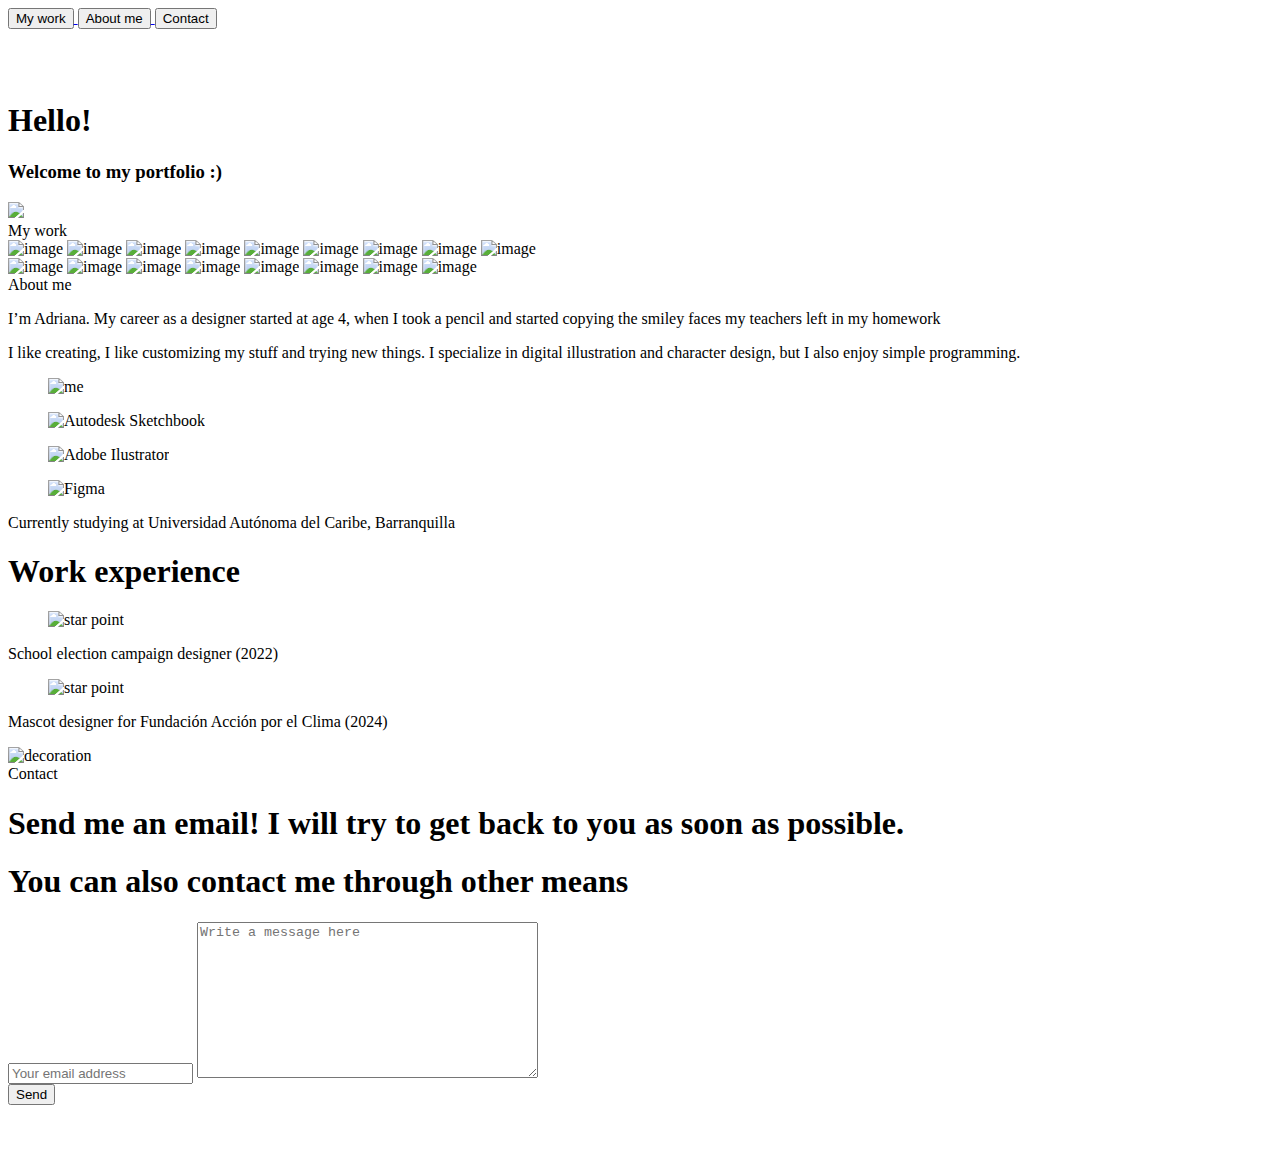
==== index.html @ ae377f13 "actualice el html" ====
<!DOCTYPE html>
<html lang="en">
<head>
    <meta charset="UTF-8">
    <meta name="viewport" content="width=device-width, initial-scale=1.0">
    <link rel="stylesheet" href="/css/style.css">
    <link rel="preconnect" href="https://fonts.googleapis.com">
    <link rel="preconnect" href="https://fonts.gstatic.com" crossorigin>
    <link href="https://fonts.googleapis.com/css2?family=Potta+One&display=swap" rel="stylesheet">
    <link rel="preconnect" href="https://fonts.googleapis.com">
    <link rel="preconnect" href="https://fonts.gstatic.com" crossorigin>
    <link href="https://fonts.googleapis.com/css2?family=Itim&display=swap" rel="stylesheet">
    <link rel="shortcut icon" href="/resources/elements/star.svg" type="image/x-icon">
    <title>Portfolio</title>
</head>
<body>
    <main class="main">

                <!-------------MENU-->
        <div class="menu">
            <div class="menu-sections">
                <a href="#mywork">
                    <button class="menu-button">My work</button>
                </a>
                <a href="#aboutme">
                    <button class="menu-button">About me</button>
                </a>
                <a href="#contact">
                    <button class="menu-button">Contact</button>
                </a>
            </div>
            <img draggable="false" class="menu-img" src="/resources/elements/menu-decor.svg" alt="" >
        </div>
        <div class="body">
            <section class="home">
                <figure class="home-top">
                    <figure class="home-header"></figure>
                    <figure class="home-decor">
                        <img src="/resources/elements/thing.svg" alt="" class="home-decor--img">
                    </figure>
                </figure>
                <div class="home-bottom">
                    <div class="home-bottom__content">
                        <h1 class="home-bottom__title">Hello!</h1>
                        <h3 class="home-bottom__text">Welcome to my portfolio :)</h3>
                    </div>
                    <div class="home-bottom__gif">
                        <img src="/resources/elements/francisca_gif.gif" class="home-gif" draggable="false">
                    </div>
                </div>
            </section>

                    <!-------------MY WORK-->
            <div class="divider" id="mywork">My work</div>
            <section class="work">
                <div class="work-side-scroller">
                    <div class="work-container">
                        <img class="work-img" src="resources/art/ru-ua-2024.png" alt="image">  
                        <img class="work-img" src="resources/art/ariadna-oc-2024.png" alt="image">  
                        <img class="work-img" src="resources/art/2021.png" alt="image">  
                        <img class="work-img" src="resources/art/carta-enfermero-2024.png" alt="image">  
                        <img class="work-img" src="resources/art/fanart1-artfight-2024.png" alt="image">
                        <img class="work-img" src="resources/art/sky-cotl-fanart-2021.png" alt="image">
                        <img class="work-img" src="resources/art/fanart3-artfight-2024.png" alt="image">
                        <img class="work-img" src="resources/art/psg-2023.png" alt="image">   
                        <img class="work-img" src="resources/art/sailorscouts-2024.png" alt="image">   
                    </div>
                    <div class="work-container">
                        <img class="work-img" src="resources/art/fop-fanart-2024.jpeg" alt="image">  
                        <img class="work-img" src="resources/art/mc-2023.png" alt="image">  
                        <img class="work-img" src="resources/art/francisca-oc-2024.png" alt="image">  
                        <img class="work-img" src="resources/art/bf-fnf-fanart-2024.png" alt="image">  
                        <img class="work-img" src="resources/art/sailormoon-2023.png" alt="image">  
                        <img class="work-img" src="resources/art/cangrejo-2024.png" alt="image">  
                        <img class="work-img" src="resources/art/oc-2023.png" alt="image">
                        <img class="work-img" src="resources/art/fanart2- artfight-2024.png" alt="image">

                    </div>
                
                </div>
            </section>

                    <!-------------ABOUT ME-->
            <div class="divider" id="aboutme">About me</div>
            <section class="meinfo">
                <div class="meinfo-top">
                    <div class="meinfo-info">
                        <div class="meinfo-info__text">
                            <p class="infotext">I’m Adriana. My career as a designer started at age 4, when I took a pencil and started copying the smiley faces my teachers left in my homework</p>
                            <p class="infotext">I like creating, I like customizing my stuff and trying new things. I specialize in digital illustration and character design, but I also enjoy simple programming.</p>
                        </div>
                    </div>
                    <div class="meinfo-picture">
                        <figure class="mephoto">
                            <img src="/resources/elements/doodle.png" height="100%" alt="me" title="Aproximation of myself" draggable="false">
                        </figure>
                    </div>
                </div>
                <div class="meinfo-bottom">
                    <div class="meinfo-softwares">
                        <figure class="software">
                            <img src="/resources/logos/sketchbook-logo.png" alt="Autodesk Sketchbook" height="100%" draggable="false">
                        </figure>
                        <figure class="software">
                            <img src="/resources/logos/ilustrator-logo.svg" alt="Adobe Ilustrator" draggable="false">
                        </figure>
                        <figure class="software">
                            <img src="/resources/logos/figma-logo.svg" alt="Figma" draggable="false">
                        </figure>
                    </div>
                    <div class="meinfo-extras">
                        <p class="meinfo-extras__currentstatus">Currently studying at Universidad Autónoma del Caribe, Barranquilla</p>
                        <h1 class="meinfo-extras__title">Work experience</h1>
                        <div class="meinfo-extras__work">
                            <div class="meinfo-extras__work--exp">
                                <figure class="star">
                                    <img src="/resources/elements/star.svg" draggable="false" alt="star point">
                                </figure>
                                <p class="exp-text">School election campaign designer (2022)</p>
                            </div>
                            <div class="meinfo-extras__work--exp">
                                <figure class="star">
                                    <img src="/resources/elements/star.svg" draggable="false" alt="star point">
                                </figure>
                                <p class="exp-text">Mascot designer for Fundación Acción por el Clima (2024)</p>
                            </div>
                        </div>
                        <img src="/resources/elements/thing.svg" alt="decoration" draggable="false" class="thing">
                    </div>
                </div>
            </section>

                    <!-------------CONTACT-->
            <div class="divider" id="contact">Contact</div>
            <section class="contact">
                <div class="contact-left">
                    <h1 class="contact-text">Send me an email! I will try to get back to you as soon as possible.</h1>
                    <h1 class="contact-text">You can also contact me through other means</h1>

                    <form action="https://formspree.io/f/xdkojrqb" method="post" class="contact-emailform">
                        <input type="email" name="email" id="email" class="contact-emailinput" placeholder="Your email address" width="100%">
                        <textarea name="message" id="message" class="contact-emailinput" placeholder="Write a message here" rows="10" cols="40"></textarea>
                        <div class="button-container">
                            <button type="submit" class="contact-emailsendbutton">Send</button>
                        </div>  
                    </form>
                </div>
                <div class="contact-right">
                    <a href="https://wa.me/573205758413">
                        <div class="contact-app">
                            <img src="/resources/apps/whatsapp.svg" alt="" class="contact-app--logo">
                        </div>
                    </a>
                    <a href="https://www.instagram.com/cherrywithastar/">
                        <div class="contact-app">
                            <img src="/resources/apps/ig.svg" alt="" class="contact-app--logo">
                        </div>
                    </a>
                    <a href="https://www.behance.net/sosadriana">
                        <div class="contact-app">
                            <img src="/resources/apps/behance.svg" alt="" class="contact-app--logo">
                        </div>
                    </a>
                </div>
            </section>
        </div>
    </main>
</body>
</html>
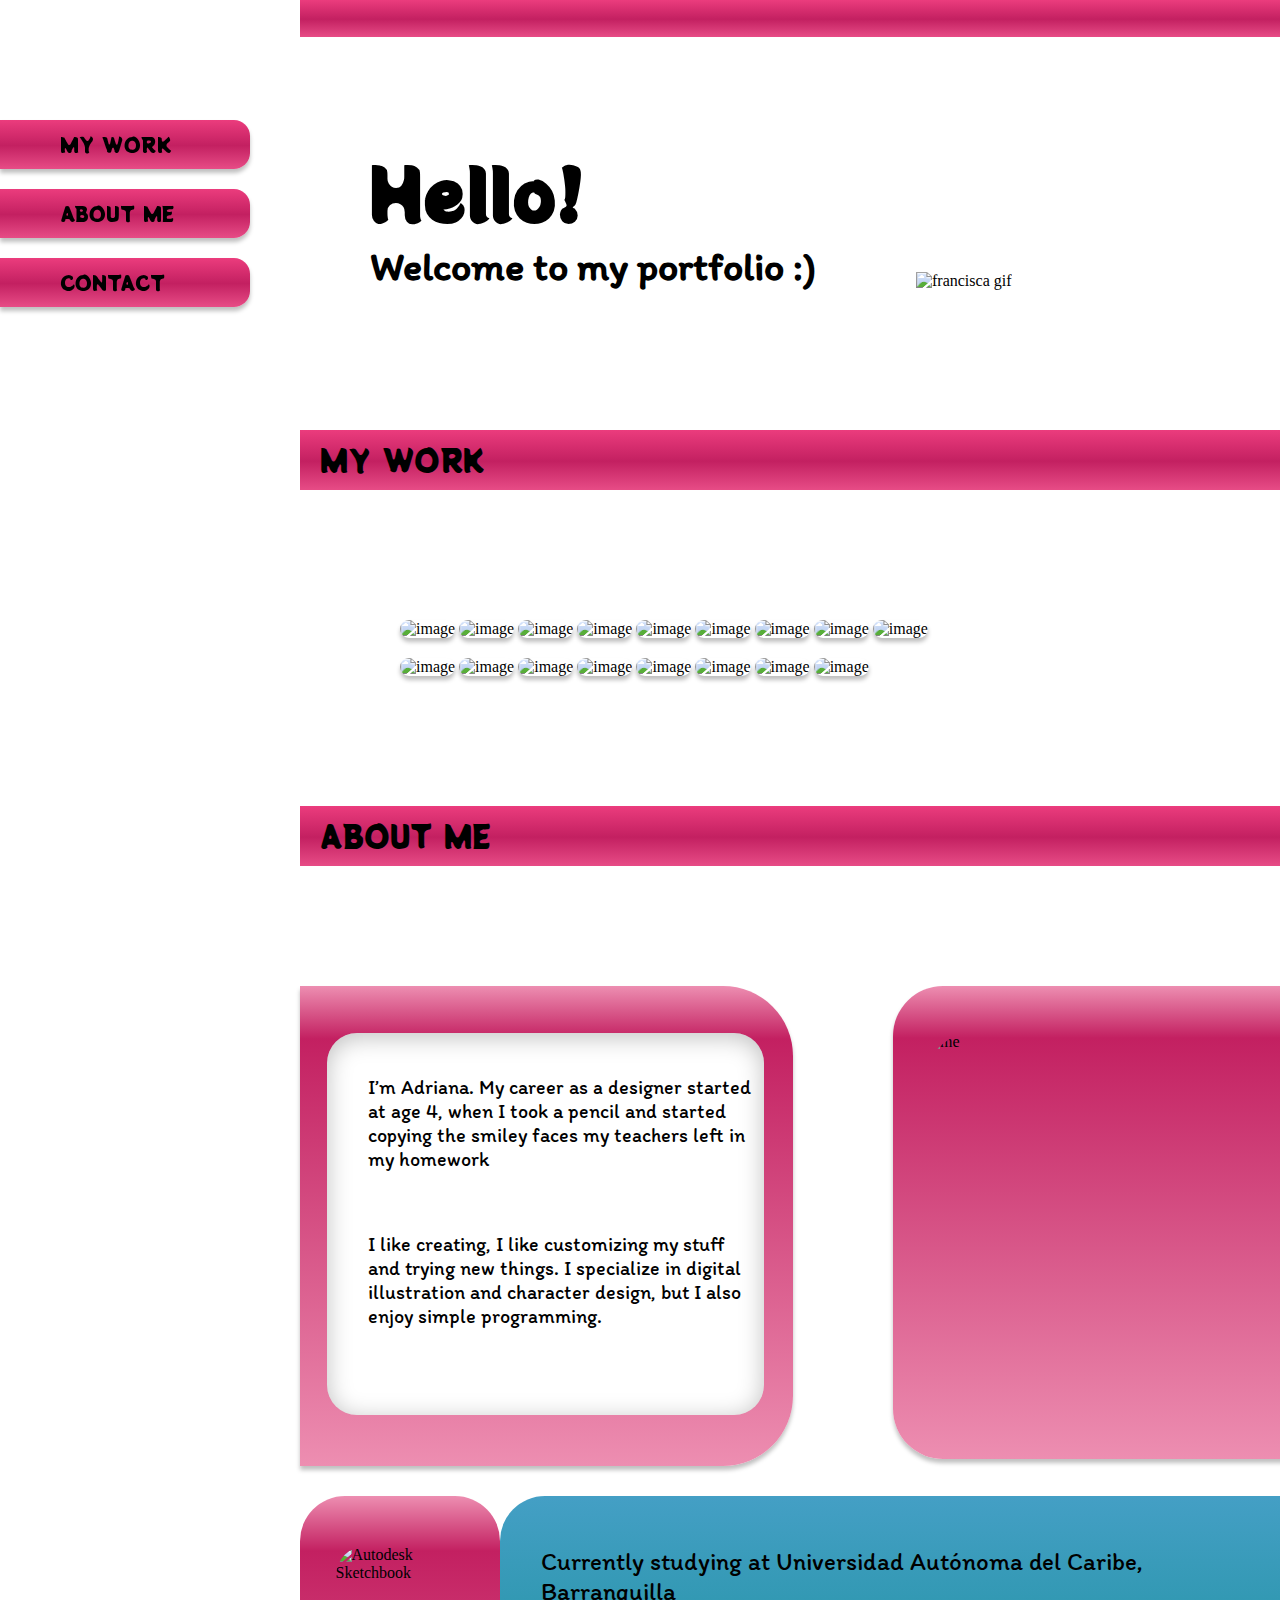
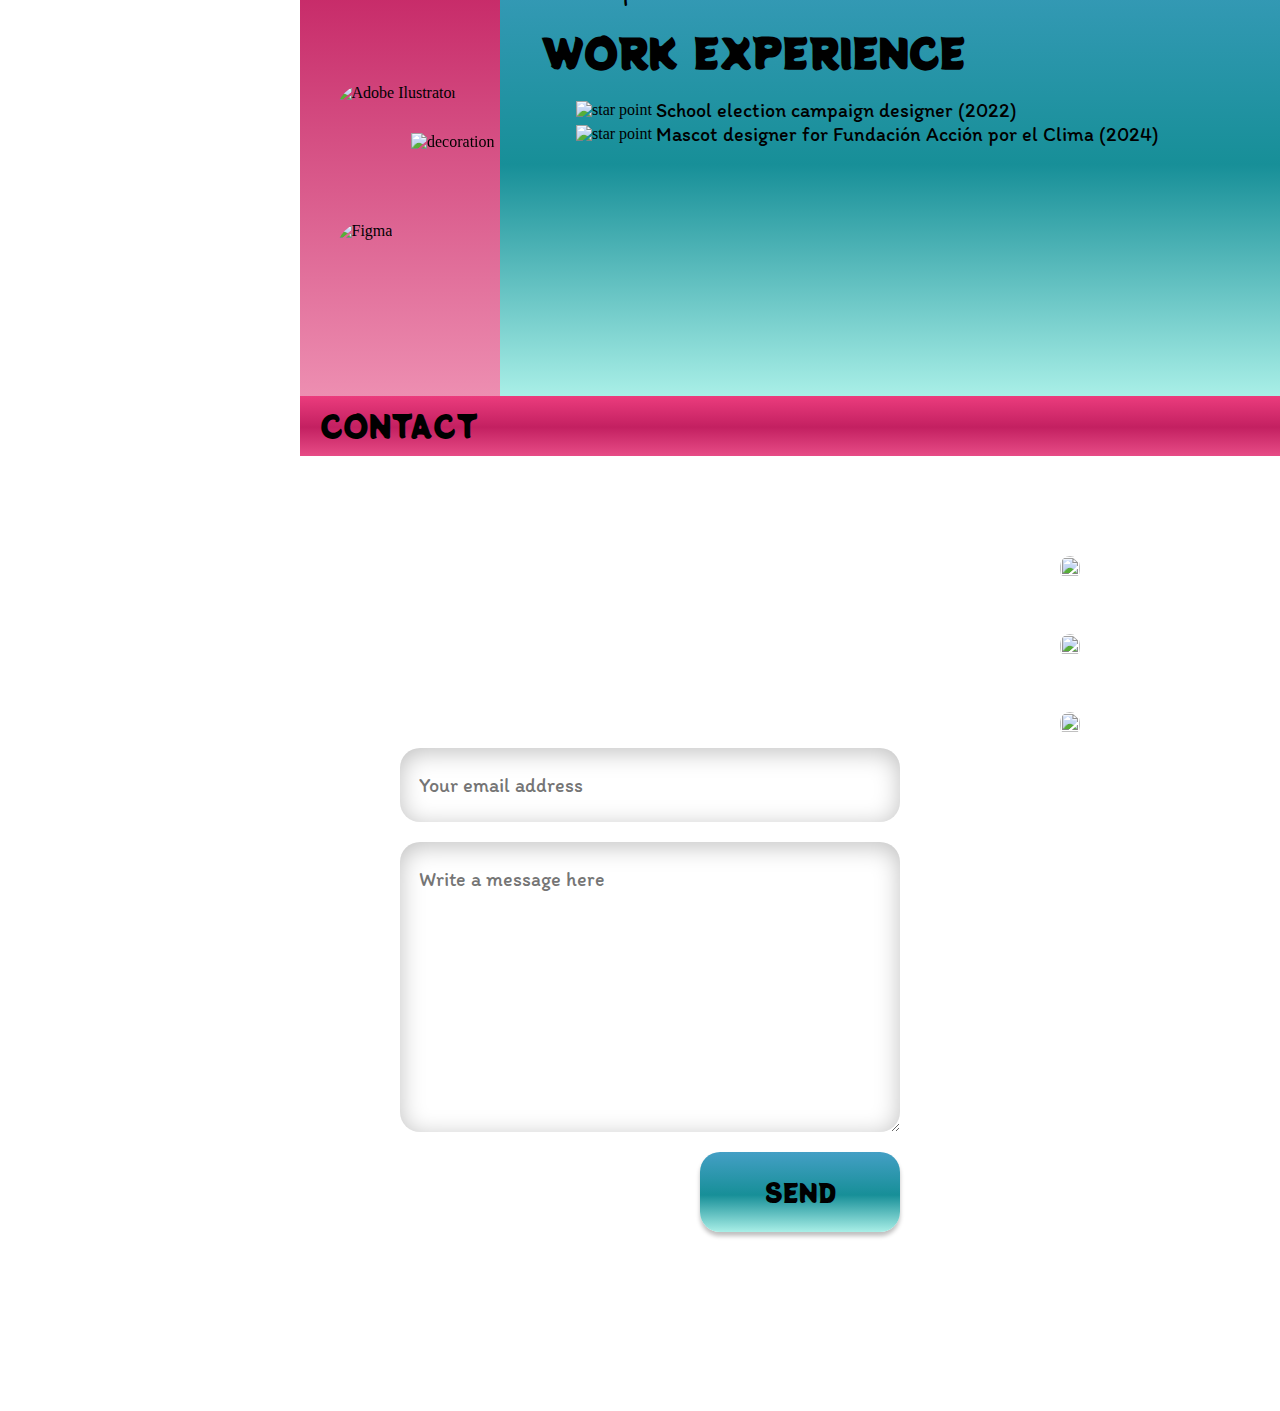
==== commit 4c93fff4: "subi COSAS" ====
--- a/index.html
+++ b/index.html
@@ -16,11 +16,11 @@
 <body>
     <main class="main">
 
-                <!-------------MENU-->
+                <!--MENU-->
         <div class="menu">
             <div class="menu-sections">
                 <a href="#mywork">
-                    <button class="menu-button">My work</button>
+                    <button class="menu-button" onclick="">My work</button>
                 </a>
                 <a href="#aboutme">
                     <button class="menu-button">About me</button>
@@ -45,12 +45,12 @@
                         <h3 class="home-bottom__text">Welcome to my portfolio :)</h3>
                     </div>
                     <div class="home-bottom__gif">
-                        <img src="/resources/elements/francisca_gif.gif" class="home-gif" draggable="false">
+                        <img src="/resources/elements/francisca_gif.gif" class="home-gif" alt="francisca gif" draggable="false">
                     </div>
                 </div>
             </section>
 
-                    <!-------------MY WORK-->
+                    <!--MY WORK-->
             <div class="divider" id="mywork">My work</div>
             <section class="work">
                 <div class="work-side-scroller">
@@ -73,14 +73,14 @@
                         <img class="work-img" src="resources/art/sailormoon-2023.png" alt="image">  
                         <img class="work-img" src="resources/art/cangrejo-2024.png" alt="image">  
                         <img class="work-img" src="resources/art/oc-2023.png" alt="image">
-                        <img class="work-img" src="resources/art/fanart2- artfight-2024.png" alt="image">
+                        <img class="work-img" src="resources/art/fanart2-artfight-2024.png" alt="image">
 
                     </div>
                 
                 </div>
             </section>
 
-                    <!-------------ABOUT ME-->
+                    <!--ABOUT ME-->
             <div class="divider" id="aboutme">About me</div>
             <section class="meinfo">
                 <div class="meinfo-top">
@@ -92,14 +92,14 @@
                     </div>
                     <div class="meinfo-picture">
                         <figure class="mephoto">
-                            <img src="/resources/elements/doodle.png" height="100%" alt="me" title="Aproximation of myself" draggable="false">
+                            <img src="/resources/elements/doodle.png" alt="me" title="Aproximation of myself" draggable="false" class="mepng">
                         </figure>
                     </div>
                 </div>
                 <div class="meinfo-bottom">
                     <div class="meinfo-softwares">
                         <figure class="software">
-                            <img src="/resources/logos/sketchbook-logo.png" alt="Autodesk Sketchbook" height="100%" draggable="false">
+                            <img src="/resources/logos/sketchbook-logo.png" alt="Autodesk Sketchbook" height="129" draggable="false">
                         </figure>
                         <figure class="software">
                             <img src="/resources/logos/ilustrator-logo.svg" alt="Adobe Ilustrator" draggable="false">
@@ -130,7 +130,7 @@
                 </div>
             </section>
 
-                    <!-------------CONTACT-->
+                    <!--CONTACT-->
             <div class="divider" id="contact">Contact</div>
             <section class="contact">
                 <div class="contact-left">
@@ -138,7 +138,7 @@
                     <h1 class="contact-text">You can also contact me through other means</h1>
 
                     <form action="https://formspree.io/f/xdkojrqb" method="post" class="contact-emailform">
-                        <input type="email" name="email" id="email" class="contact-emailinput" placeholder="Your email address" width="100%">
+                        <input type="email" name="email" id="email" class="contact-emailinput" placeholder="Your email address" >
                         <textarea name="message" id="message" class="contact-emailinput" placeholder="Write a message here" rows="10" cols="40"></textarea>
                         <div class="button-container">
                             <button type="submit" class="contact-emailsendbutton">Send</button>
--- a/css/style.css
+++ b/css/style.css
@@ -0,0 +1,688 @@
+*{
+    box-sizing: border-box;
+    margin: 0px;
+}
+
+a{
+    text-decoration: none;
+}
+
+audio{
+    display: none;
+}
+
+button{
+    border: none;
+}
+
+:root{
+
+    /*FONT STYLES*/
+    --mainfont: "Itim";
+    --titlefont:"Potta One";
+
+    /*COLORS*/
+    --pink: #EB3C7D;
+    --blue: #2294A4;
+
+    /*GRADIENTS*/
+
+    --pink-button: linear-gradient(180deg, #EB3C7D 0%, #C32061 52%, #E74C86 100%);
+    --pink-gradient: linear-gradient(180deg, #ED8EB1 0%, #C32061 11%, #ED8EB1 100%);
+    --blue-gradient: linear-gradient(180deg, #449FC5 0%, #178F98 53.67%, #A9EFE7 100%);
+    --white-gradient: linear-gradient(179deg, #FAF4F4 1.11%, #D8C7C7 44.07%, #E3DCDC 98.89%);
+
+
+    /*SHADING*/
+    --widgetshadow: 0px 4px 4px 0px #00000040;
+    --innershadow: 0px 4px 24.8px 0px #00000040 inset;
+
+}
+
+html{
+    scroll-behavior: smooth;
+}
+
+.main{
+    display: flex;
+    flex-direction: row;
+}
+
+        /*-------------------MENU-------------------*/
+
+.menu{
+    display: flex;
+    position: fixed;
+    width: 300px;
+    height: 1020px;
+    padding-top: 120px;
+    background-image: url(/resources/backgrounds/menu-bg.svg) ;
+    background-repeat: no-repeat;
+    background-size: cover;
+    flex-direction: column;
+    align-items: flex-start;
+    overflow: hidden;
+    gap: 82px;
+}
+
+.menu-sections{
+    display: flex;
+    width: 349px;
+    flex-direction: column;
+    align-items: flex-start;
+    gap: 20px;
+}
+
+.menu-button{
+    display: flex;
+    padding: 10px 60px;
+    width: 250px;
+    align-items: center;
+    font-family: var(--titlefont);
+    text-transform: uppercase; 
+    font-size: 20px;
+    border-radius: 0px 16px 16px 0px;
+    background: var(--pink-button);
+    box-shadow: var(--widgetshadow);
+    transition: 0.3s;
+}
+
+.menu-button:hover{
+    cursor: pointer;
+    width: 270px;
+    transition: 0.3s;
+    background: var(--white-gradient);
+    color: var(--pink);
+}
+
+.menu-img{
+    position: relative;
+    width: 400px;
+    left: -30px;
+    bottom: 40px;
+} 
+
+        /*-------------------HOME-------------------*/
+
+.home-header{
+    display: inline-flex;
+    width: 1024px;
+    padding: 37px 0px 0px 51px;
+    align-items: center;
+    border-radius: 0px 0px 53px 0px;
+    background: var(--pink-button);
+    font-family: var(--mainfont);
+
+}
+
+.home-decor{
+    position: absolute;
+    transform: rotateX(180deg);
+    height: fit-content;
+    top: 32px;
+}
+
+.body{
+    margin-left: 300px;
+}
+
+.home{
+    width: 100%;
+    padding-bottom: 140px;
+}
+
+.home-main{
+    display: flex;
+    justify-content: center;
+}
+
+
+.home-bottom{
+    display: inline-flex;
+    align-items: flex-end;
+    gap: 100px;
+    padding-left: 70px;
+    padding-top: 100px;
+}
+
+.home-bottom__title{
+    font-family: var(--titlefont);
+    font-size: 70px;
+}
+
+.home-bottom__text{
+    font-family: var(--mainfont);
+    font-size: 40px;
+}
+
+.home-gif{
+    width: 80%;
+}
+
+.divider{
+    display: flex;
+    width: 100%;
+    height: 60px;
+    align-items: center;
+    flex-shrink: 0;
+    font-family: var(--titlefont);
+    font-size: 30px;
+    text-transform: uppercase; 
+    background: var(--pink-button);
+    padding-left: 20px;
+    position: sticky;
+    top: 0;
+    user-select: none;
+}
+
+        /*-------------------WORK-------------------*/
+
+.work{
+    display: flex;
+    padding: 100px 70px;
+    background-image: url(/resources/backgrounds/work-bg.svg);
+    background-repeat: no-repeat;
+    background-size: cover;
+}
+
+.work-side-scroller{
+    display: inline-flex;
+    flex-direction: column;
+    width: 900px;
+    gap: 20px;
+    padding: 30px;
+    border-radius: 20px;
+    overflow: auto;
+    white-space: nowrap;
+
+}
+
+::-webkit-scrollbar {
+    width: 20px;
+    padding: 10px;
+    background: white;
+    border-radius: 10px;
+    box-shadow: var(--innershadow);
+}
+
+::-webkit-scrollbar-track {
+    box-shadow: inset 0 0 5px grey; 
+    border-radius: 10px;
+}
+
+::-webkit-scrollbar-thumb {
+    background: var(--pink-button); 
+    border-radius: 10px;
+}
+
+::-webkit-scrollbar-thumb:hover {
+    cursor: pointer;
+}
+
+.work-frame{
+    width:fit-content;
+    height: fit-content;
+    border-radius: 10px;
+    overflow: hidden;
+    box-shadow: var(--widgetshadow);
+}
+
+
+.work-img{
+    height: 300px;
+    border-radius: 10px;
+    box-shadow: var(--widgetshadow);
+}
+
+
+        /*-------------------ABOUT ME-------------------*/
+
+.meinfo{
+    display: flex;
+    flex-direction: column;
+    padding-top: 120px;
+    gap: 30px;
+    background-image: url(/resources/backgrounds/aboutme-bg.svg);
+    background-repeat: no-repeat;
+    background-size: cover;
+}
+
+.meinfo-top{
+    display: flex;
+    gap: 100px;
+
+}
+
+.meinfo-info{
+    display: flex;
+    width: 493px;
+    padding: 47px 37px 51px 34px;
+    border-radius: 0px 70px 70px 0px;
+    flex-direction: column;
+    align-items: center;
+    background: var(--pink-gradient);
+    box-shadow: var(--widgetshadow);
+}
+
+.meinfo-info__text{
+    display: flex;
+    width: 437px;
+    padding: 42px 12.5px 87px 41px;
+    border-radius: 30px;
+    flex-direction: column;
+    align-items: flex-start;
+    gap: 61px;
+    background-color: white;
+    box-shadow: var(--innershadow);
+}
+
+.infotext{
+    font-family: var(--mainfont);
+    font-size: 20px;
+}
+
+.meinfo-picture{
+    display: flex;
+    width: 445px;
+    height: 473px;
+    padding: 47px 31px 48px 31px;
+    border-radius: 50px;
+    flex-direction: column;
+    justify-content: center;
+    align-items: center;
+    background: var(--pink-gradient);
+    box-shadow: var(--widgetshadow);
+}
+
+.mephoto{
+    width: 383px;
+    height: 378px;
+    border-radius: 50px;
+    overflow: hidden;
+}
+
+.mepng{
+    height: 100%;
+}
+
+.meinfo-bottom{
+    display: flex;
+    flex-wrap: wrap;
+}
+
+.meinfo-softwares{
+    display: flex;
+    width: 200px;
+    height: 500px;
+    padding: 50px 27px;
+    align-items: center;
+    gap: 14px;
+    background: var(--pink-gradient);
+    border-radius: 45px 45px 0px 0px;
+    flex-direction: column;
+}
+
+
+.software{
+    width: 129px;
+    height: 129px;
+    border-radius: 30px;
+    overflow: hidden;
+}
+
+.meinfo-extras{
+    display: flex;
+    width: 840px;
+    height: 500px;
+    padding: 50px 83.791px 195.84px 41px;
+    flex-direction: column;
+    align-items: flex-start;
+    gap: 17px;
+    background: var(--blue-gradient);
+    border-radius: 45px 45px 0px 0px;
+}
+
+.meinfo-extras__currentstatus{
+    font-family: var(--mainfont);
+    font-size: 25px;
+}
+
+.meinfo-extras__title{
+    font-family: var(--titlefont);
+    font-size: 40px;
+    text-transform: uppercase;
+}
+
+.meinfo-extras__work{
+    display: flex;
+    padding-left: 35px;
+    flex-direction: column;
+    align-items: flex-start;
+    align-self: stretch;
+}
+
+.meinfo-extras__work--exp{
+    display: flex;
+    align-items: center;
+    gap: 4px;
+}
+
+.exp-text{
+    font-family: var(--mainfont);
+    font-size: 20px;
+}
+
+.thing{
+    position: relative;
+    bottom: 30px;
+    right: 130px;
+}
+
+
+        /*-------------------CONTACT------------------*/
+
+.contact{
+    display: flex;
+    height: 955px;
+    padding: 100px 100px;
+    gap: 50px;
+    background: url(/resources/backgrounds/contact-bg.svg);
+    background-size: cover;
+}
+
+.contact-left{
+    width: 500px;
+}
+
+.contact-text{
+    font-family: var(--mainfont);
+    color: white;
+}
+
+.contact-emailinput{
+    display: flex;
+    padding: 25px 19px;
+    align-items: center;
+    gap: 10px;
+    border-radius: 20px;
+    box-shadow: var(--innershadow);
+    font-family: var(--mainfont);
+    font-size: 20px;
+    border: none;
+}
+
+.contact-emailform{
+    display: flex;
+    flex-direction: column;
+    padding-top: 40px;
+    gap: 20px;
+}
+
+.button-container{
+    display: flex;
+    width: 500px;
+    justify-content: flex-end;
+}
+
+.contact-emailsendbutton{
+    display: flex;
+    width: 200px;
+    height: 50px;
+    padding: 40px 74px;
+    justify-content: center;
+    align-items: center;
+    gap: 10px;
+    flex-shrink: 0;
+    background: var(--blue-gradient);
+    box-shadow: var(--widgetshadow);
+    font-family: var(--titlefont);
+    text-transform: uppercase;
+    border-radius: 20px;
+    font-size: 25px;
+    transition: 0.3s;
+}
+
+.contact-emailsendbutton:hover{
+    cursor: pointer;
+    background: var(--white-gradient);
+    color:var(--blue);
+    transition: 0.3s;
+}
+
+.contact-right{
+    display: flex;
+    width: 240px;
+    height: 640px;
+    padding: 0px 39px;
+    flex-direction: column;
+    align-items: center;
+    gap: 54px;
+    flex-shrink: 0;
+}
+
+.contact-app{
+    width: fit-content;
+    border-radius: 30px;
+    overflow: hidden;
+    transition:0.3s
+}
+
+.contact-app--logo{
+    width: 100%;
+    height: 100%;
+    box-shadow: var(--widgetshadow);
+}
+
+.contact-app:hover{
+    width:176px;
+    transition:0.3s
+}
+
+@media screen and (max-width: 500px) {
+    
+    .body{
+        margin-left: 0px;
+    }
+
+    .main{
+        display: flex;
+        flex-direction: column;
+    }
+    .home{
+        display: flex;
+        width: 432px;
+        padding-bottom: 300px;
+        flex-direction: column;
+        justify-content: center;
+        align-items: flex-start;
+        gap: 71px;
+    }
+
+    .home-header{
+        display: inline-flex;
+        width: 400px;
+        padding-top: 55px;
+        justify-content: flex-end;
+        align-items: center;
+    }
+
+    .home-decor{
+        display: flex;
+        top:55px;
+        left: -40px;
+    }
+
+    .home-decor--img{
+        width: 322px;
+        height: 104px;
+
+    }
+
+    .menu{
+        position: absolute;
+        top: 450px;
+        padding-top: 41px;
+        width: 431px;
+        height: 288px;
+        flex-shrink: 0;
+    }
+
+    .menu-img{
+        width: 256px;
+        height: 255px;
+        transform: rotate(-31.814deg);
+        bottom: 230px;
+        left: 230px;
+    }
+
+    .home-bottom{
+        width: 430px;
+        height: 294px;
+        padding-left: 20px;
+        gap: 0px;
+
+    }
+
+
+    .home-bottom__title{
+        font-size: 50px;
+    }
+
+    .home-bottom__text{
+        font-size: 24px;
+        width: max-content
+    }
+
+    .home-gif{
+        position: relative;
+        right: 140px;
+        bottom: 120px;
+        width: 180%;
+    }
+
+    .divider{
+        display: flex;
+        width: 430px;
+        height: 98px;
+        padding: 0px 30px;
+        align-items: flex-end;
+        gap: 10px;
+        flex-shrink: 0;
+        position: sticky;
+    }
+
+    .work{
+        padding: 100px 30px;
+    }
+
+    .work-img{
+        height: 250px;
+    }
+
+    .meinfo{
+        width: 430px;
+        padding-top: 70px;
+        background: url(/resources/backgrounds/aboutme-bg.svg);
+        background-repeat: no-repeat;
+    }
+
+    .meinfo-info{
+        width: 430px;
+    }
+
+    .meinfo-info__text{
+        width: 380px
+    }
+
+    .meinfo-top{
+        display: flex;
+        width: 420px;
+        flex-direction: column-reverse;
+        justify-content: center;
+        align-items: center;
+        gap: 56px;
+    }
+
+    .meinfo-picture{
+        display: flex;
+        width: 235px;
+        height: 250px;
+        padding: 23px 16px 23px 18px;
+    }
+
+    .mephoto{
+        width: 204px;
+        height: 201px;
+    }
+
+    .meinfo-softwares{
+        display: flex;
+        height: 174px;
+        width: 430px;
+        flex-direction: row;
+        gap: 14px;
+        border-radius: 0px 45px 45px 0px;;
+    }
+
+    .meinfo-bottom{
+        width: 431px;
+        height: 676px;
+        flex-direction: column;
+    }
+
+    .meinfo-extras{
+        width: 432px;
+    }
+
+    .thing{
+        bottom:120px;
+        right:270px;
+    }
+
+    .contact{
+        display: flex;
+        flex-direction: column-reverse;
+        height: 100%;
+        width: 430px;
+        padding: 99px 1px 224px 0px;
+        gap: 24px;
+    }
+
+    .contact-right{
+        display: flex;
+        width: 300px;
+        height: 100px;
+        flex-direction: row;
+        align-items: flex-start;
+        gap: 24px;
+    }
+
+    .contact-app{
+        width: 100px;
+        height: 100px;
+    }
+
+    .contact-left{
+        display: flex;
+        width: 432px;
+        padding: 11px 33px 19px 32px;
+        flex-direction: column;
+        align-items: flex-start;
+    }
+
+    .contact-emailform{
+        display: flex;
+        width: 367px;
+        flex-direction: column;
+        align-items: center;
+        gap: 27px;
+    }
+
+    .button-container{
+        justify-content: center;
+    }
+
+    .contact-emailinput{
+        width: 350px;
+    }
+}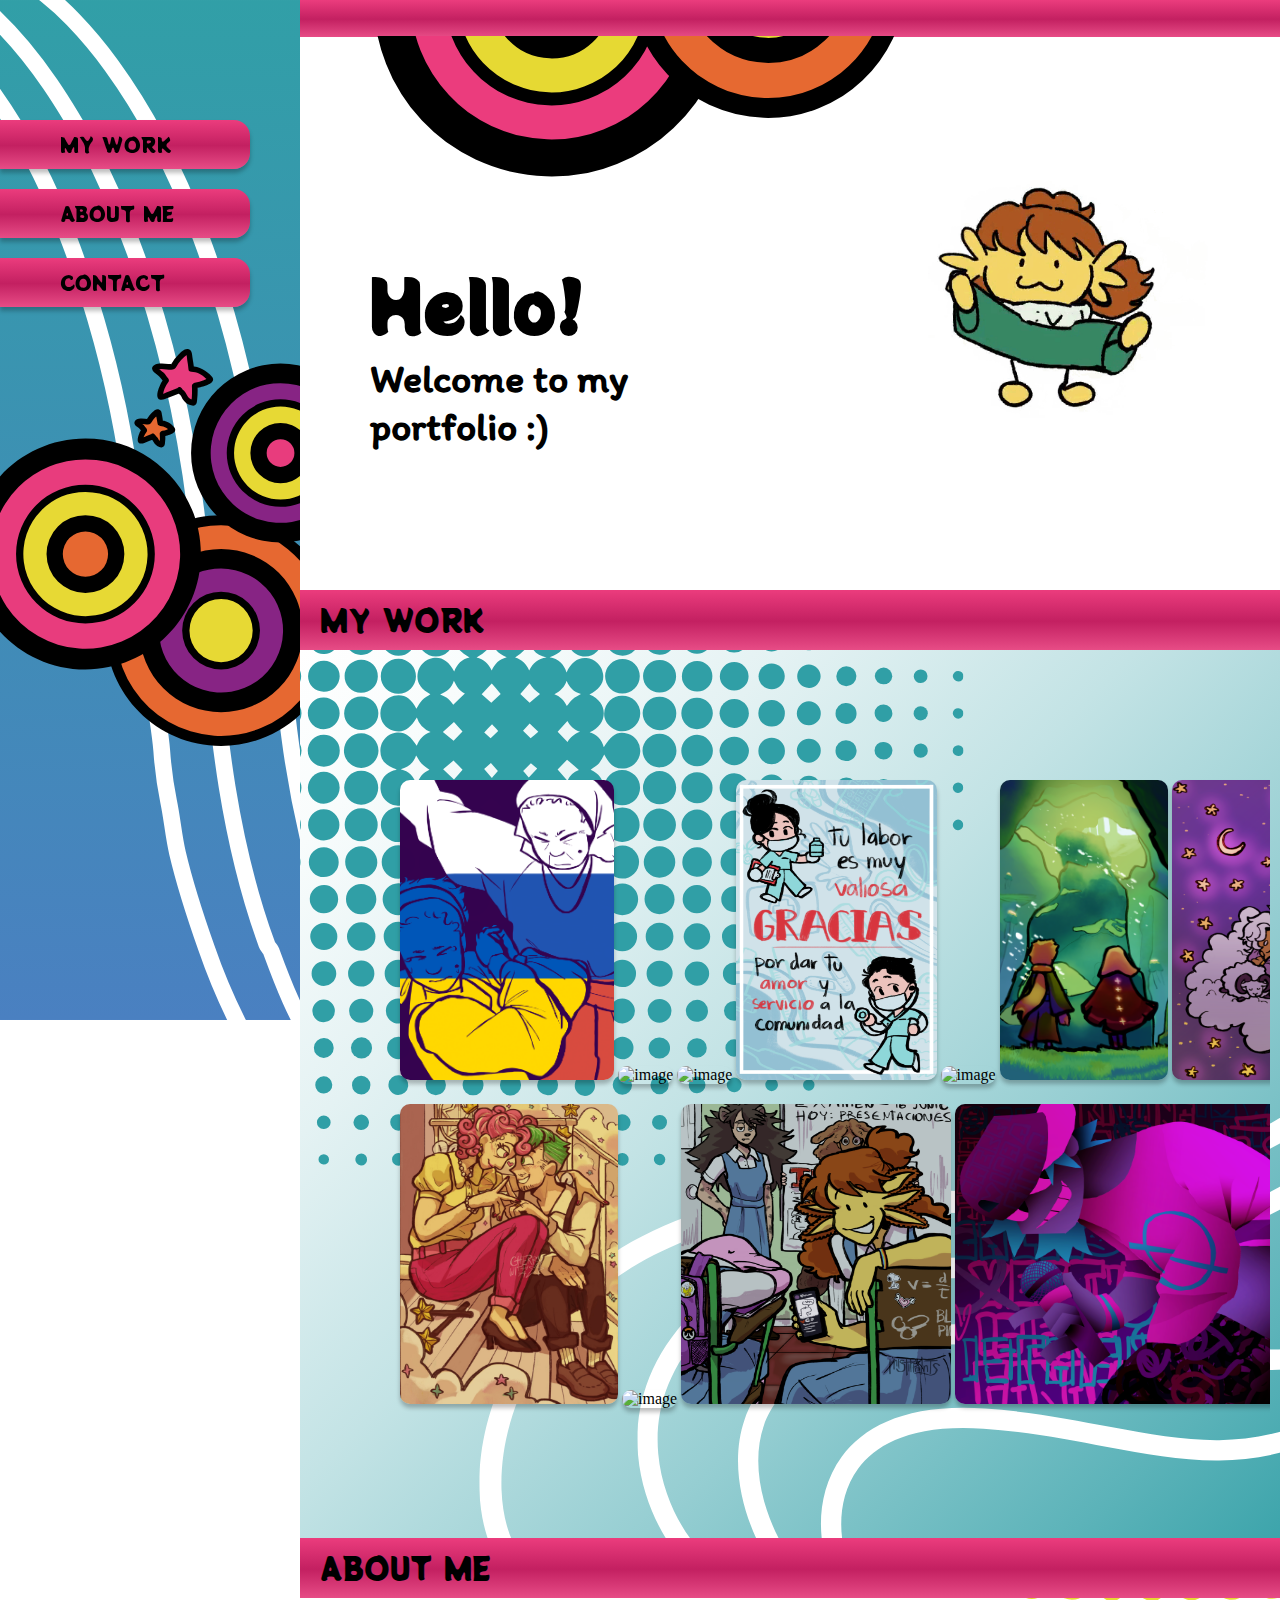
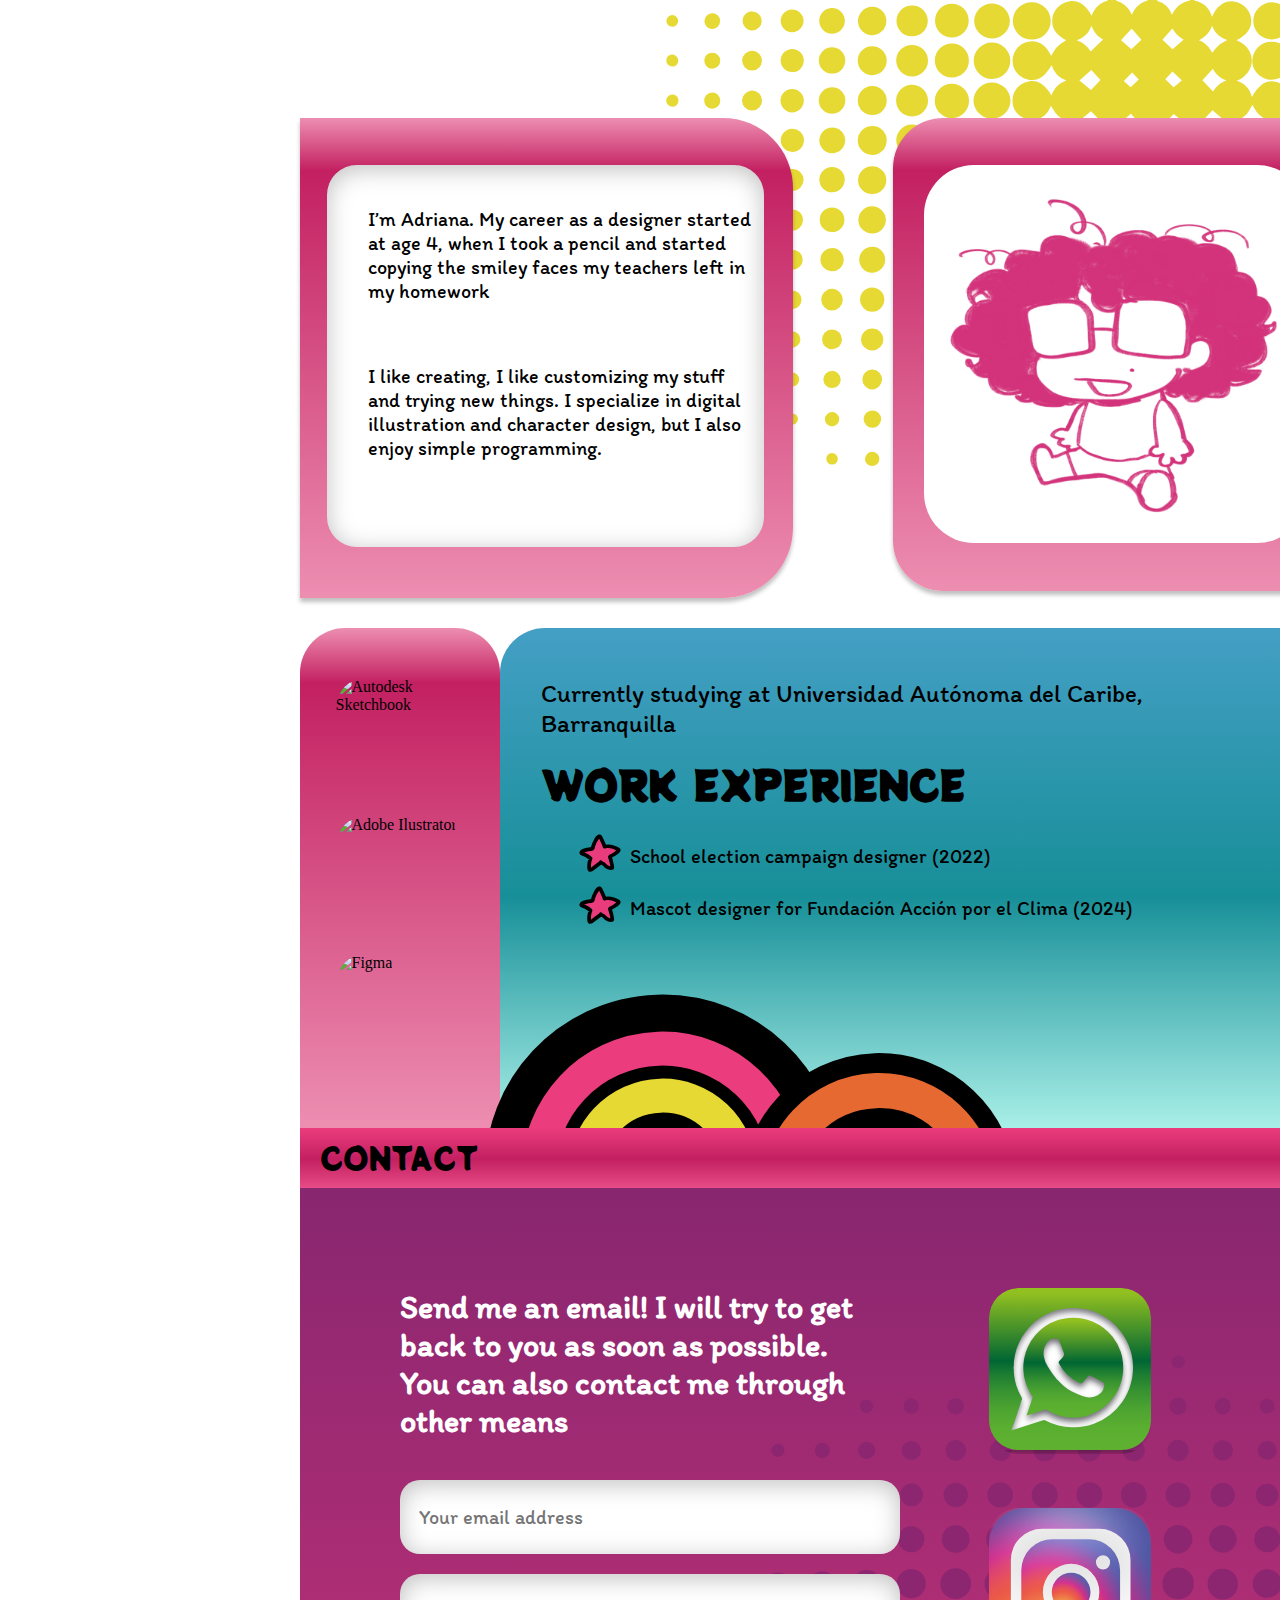
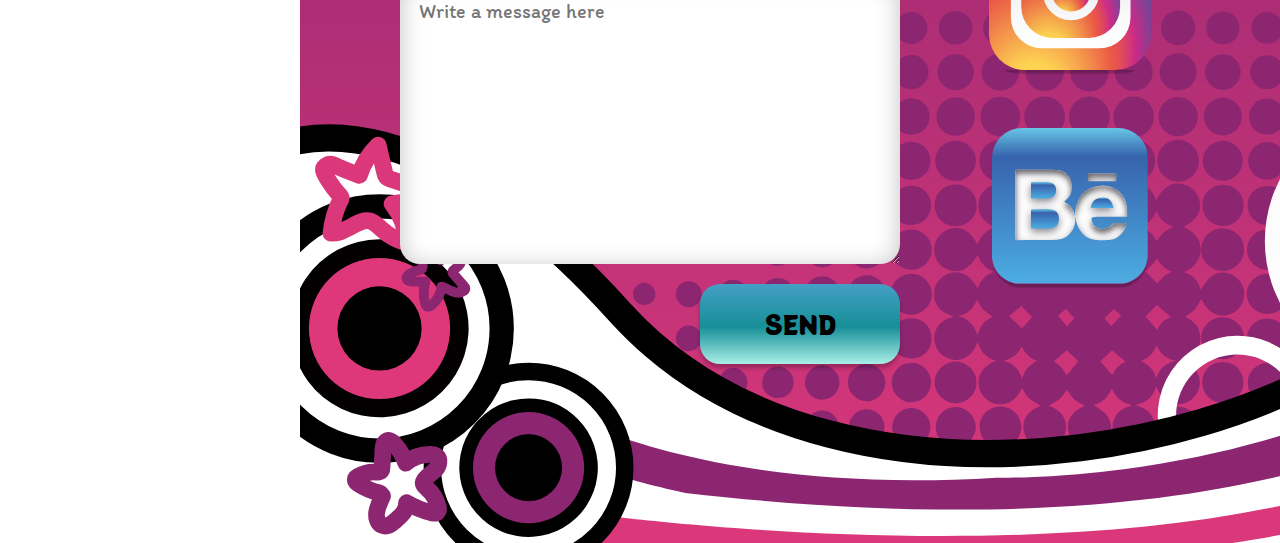
==== commit 27116469: "QUITE UN SIMBOLO DEL COGIO" ====
--- a/index.html
+++ b/index.html
@@ -10,7 +10,7 @@
     <link rel="preconnect" href="https://fonts.googleapis.com">
     <link rel="preconnect" href="https://fonts.gstatic.com" crossorigin>
     <link href="https://fonts.googleapis.com/css2?family=Itim&display=swap" rel="stylesheet">
-    <link rel="shortcut icon" href="/resources/elements/star.svg" type="image/x-icon">
+    <link rel="shortcut icon" href="resources/elements/star.svg" type="image/x-icon">
     <title>Portfolio</title>
 </head>
 <body>
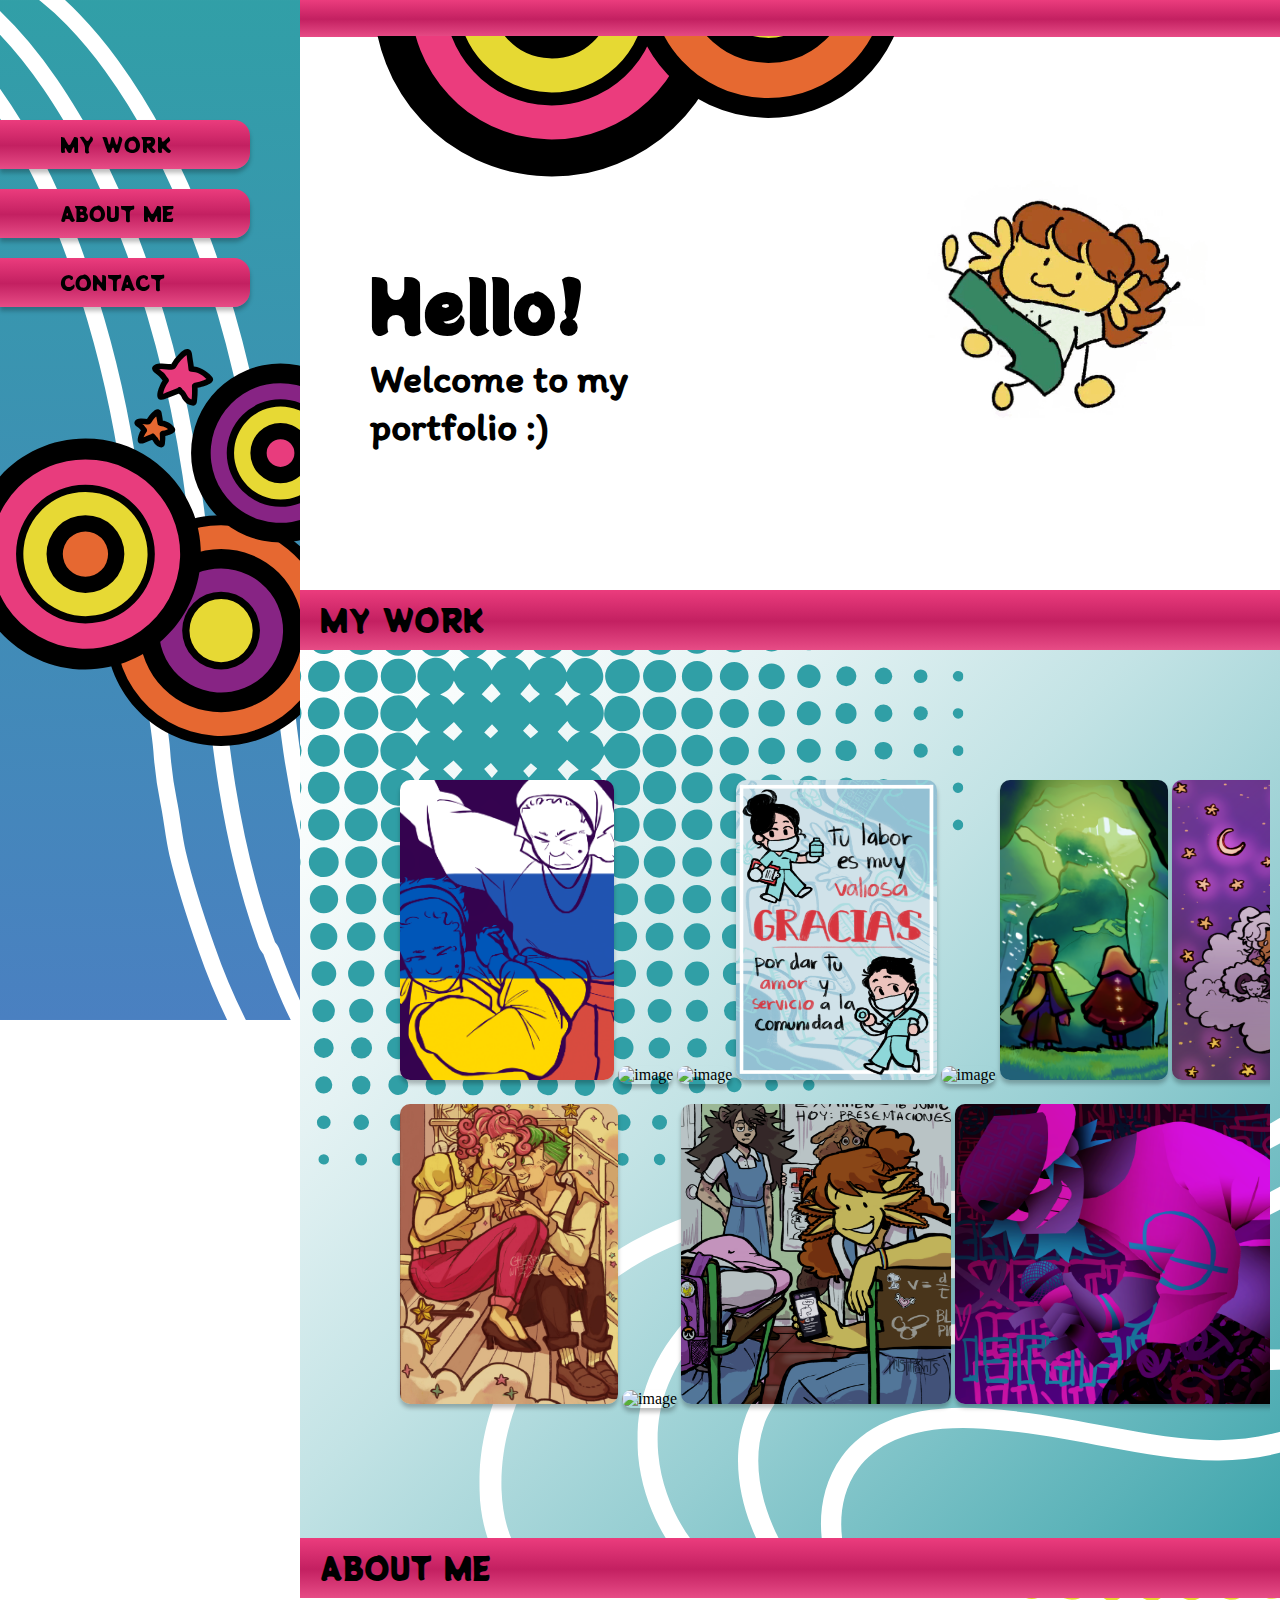
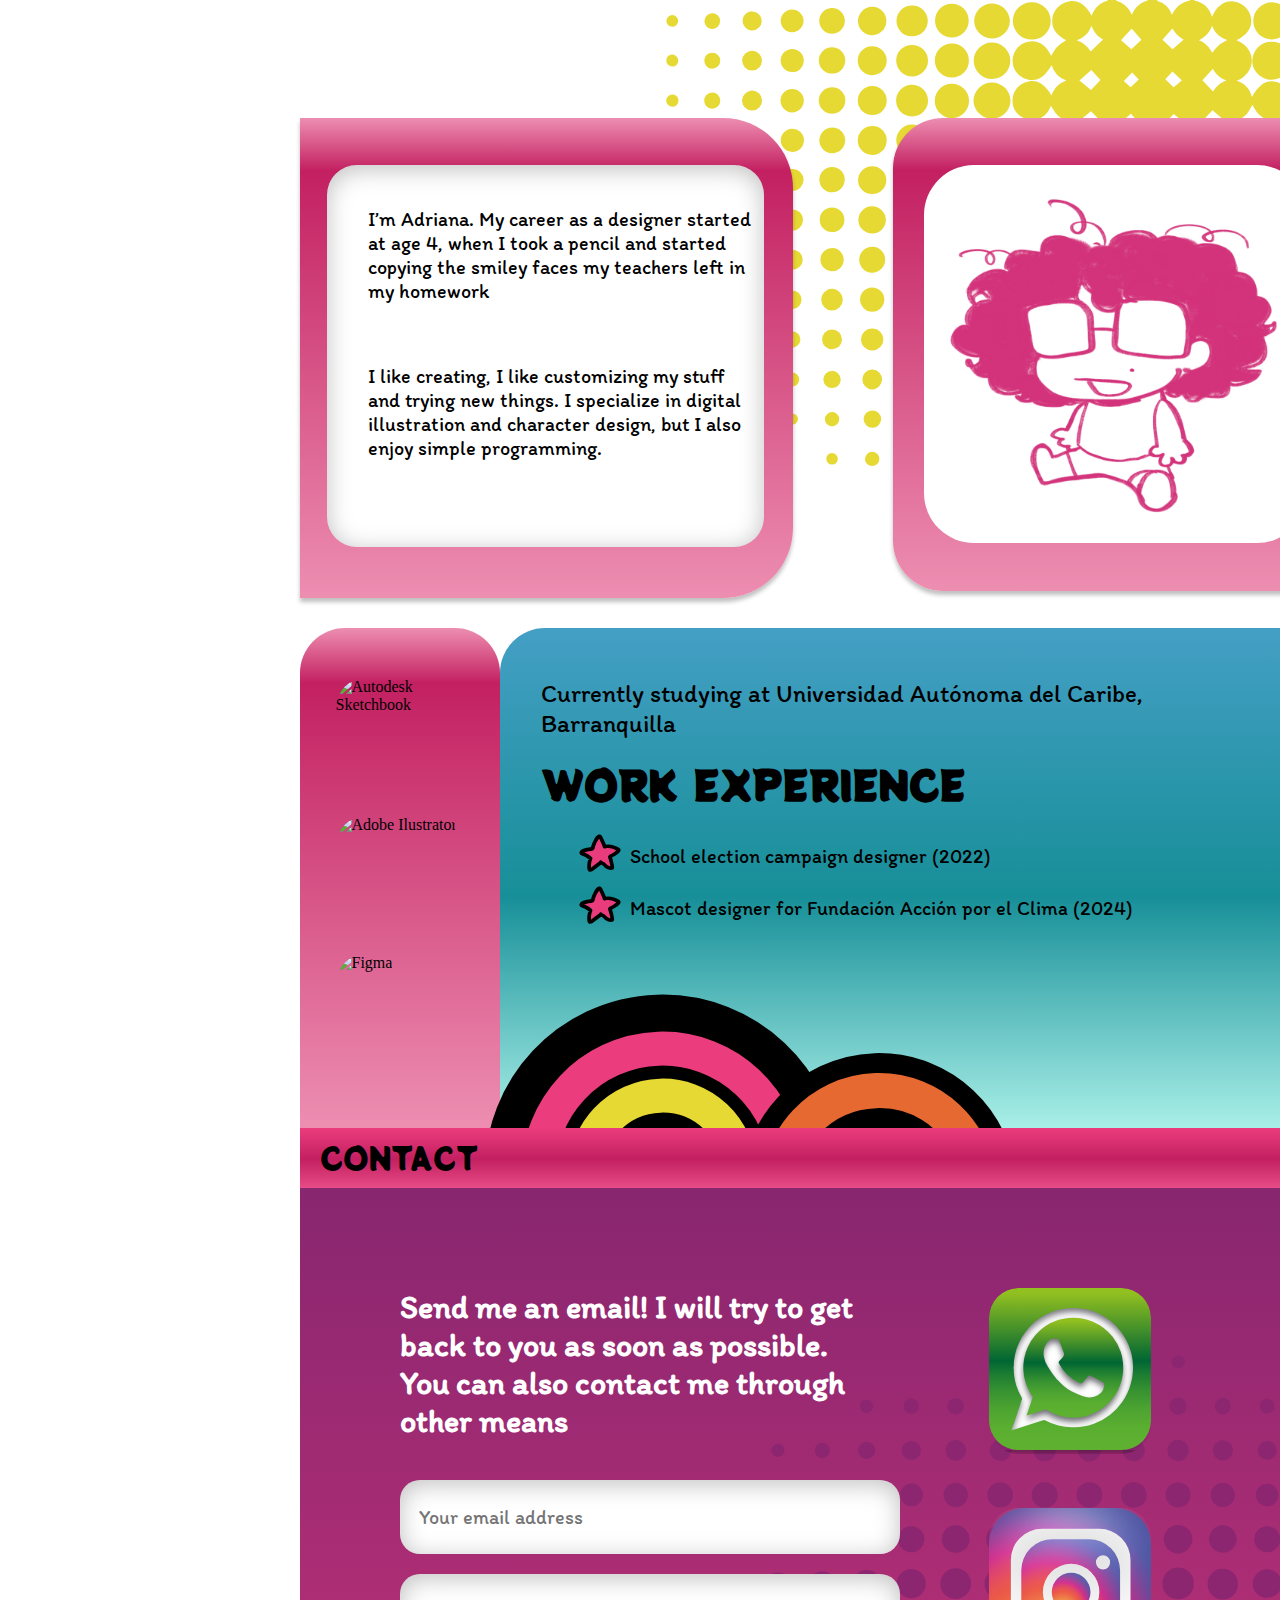
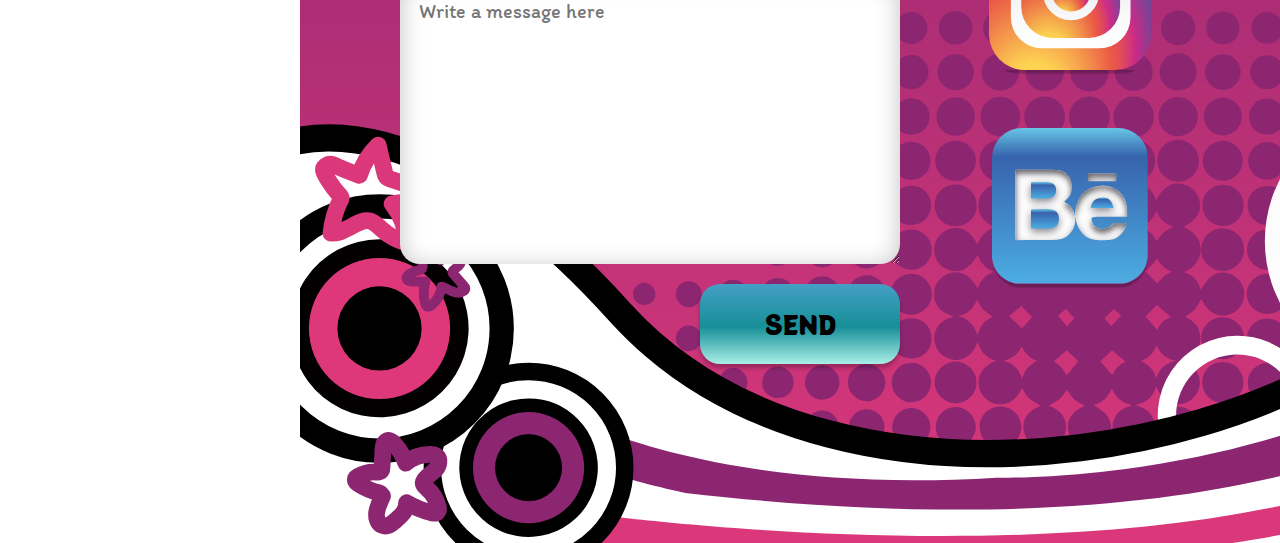
==== commit 5b14b5c2: "QUE" ====
--- a/index.html
+++ b/index.html
@@ -3,7 +3,7 @@
 <head>
     <meta charset="UTF-8">
     <meta name="viewport" content="width=device-width, initial-scale=1.0">
-    <link rel="stylesheet" href="/css/style.css">
+    <link rel="stylesheet" href="css/style.css">
     <link rel="preconnect" href="https://fonts.googleapis.com">
     <link rel="preconnect" href="https://fonts.gstatic.com" crossorigin>
     <link href="https://fonts.googleapis.com/css2?family=Potta+One&display=swap" rel="stylesheet">
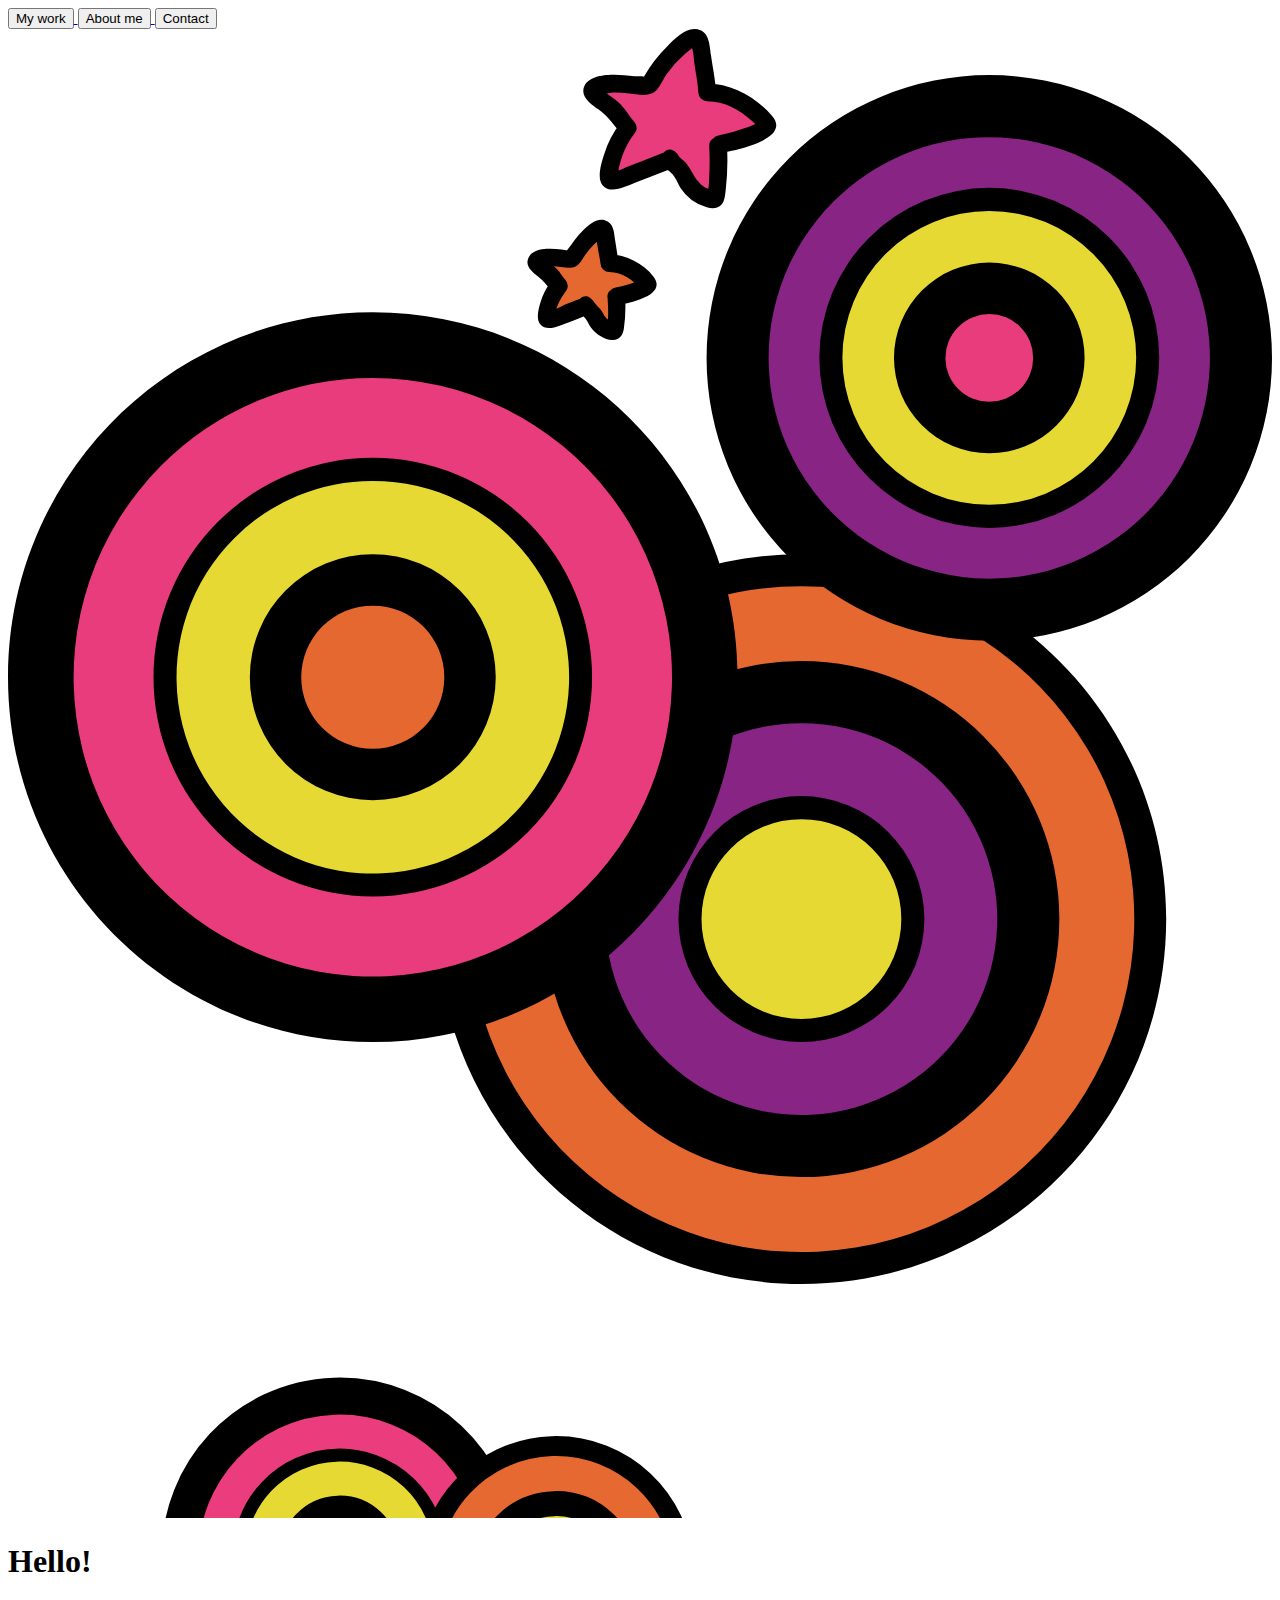
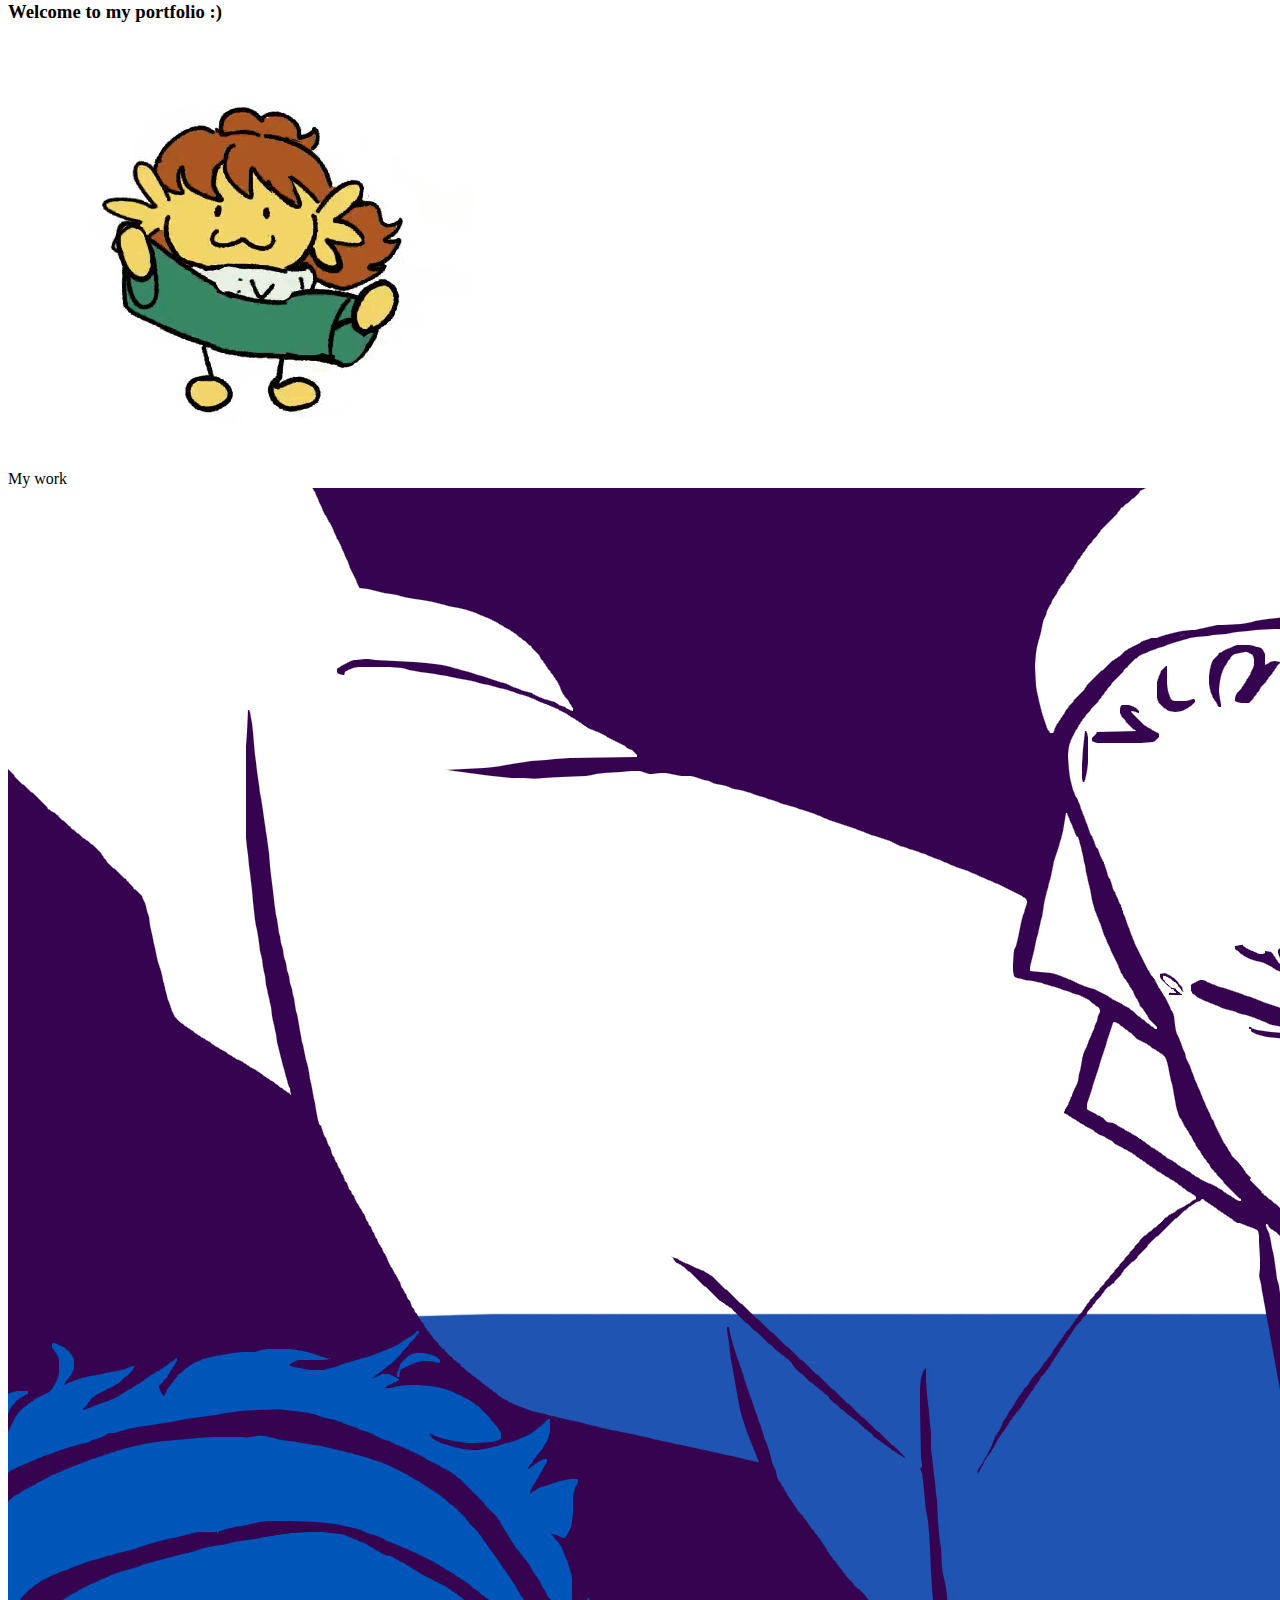
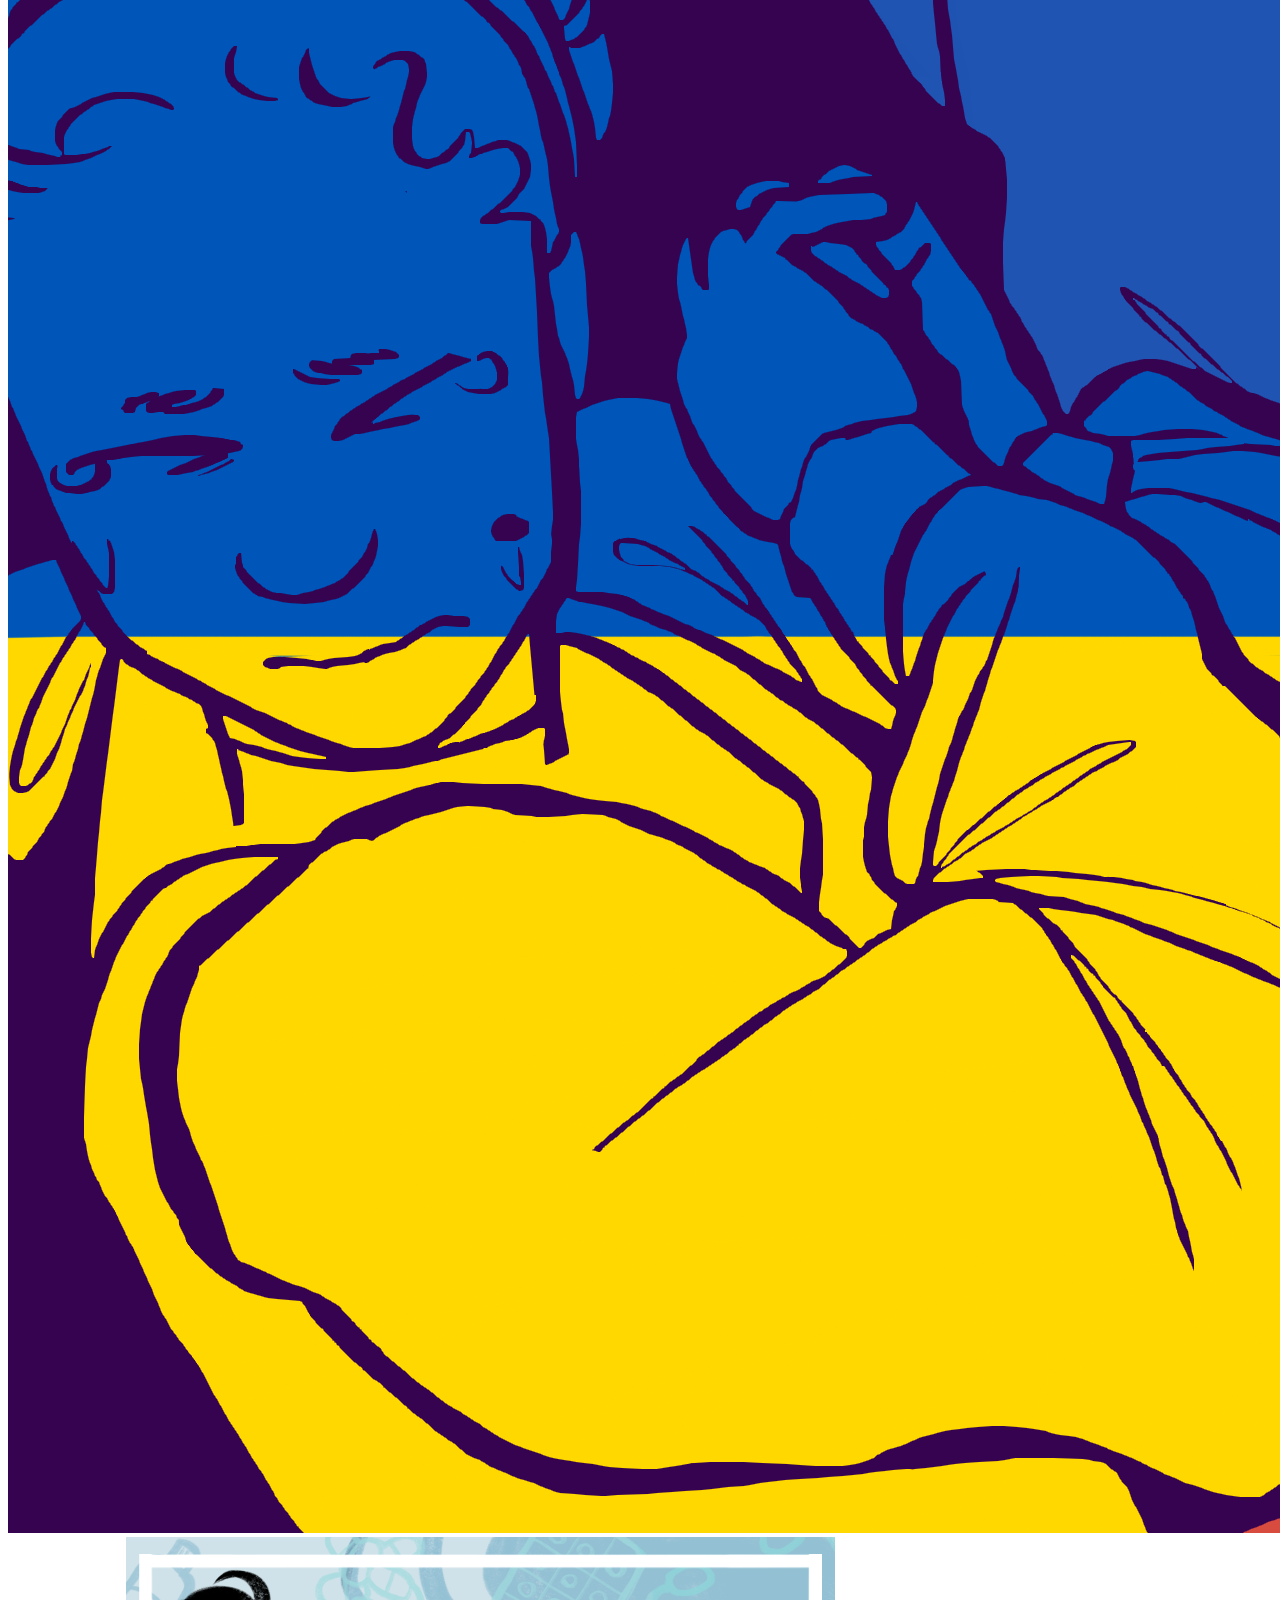
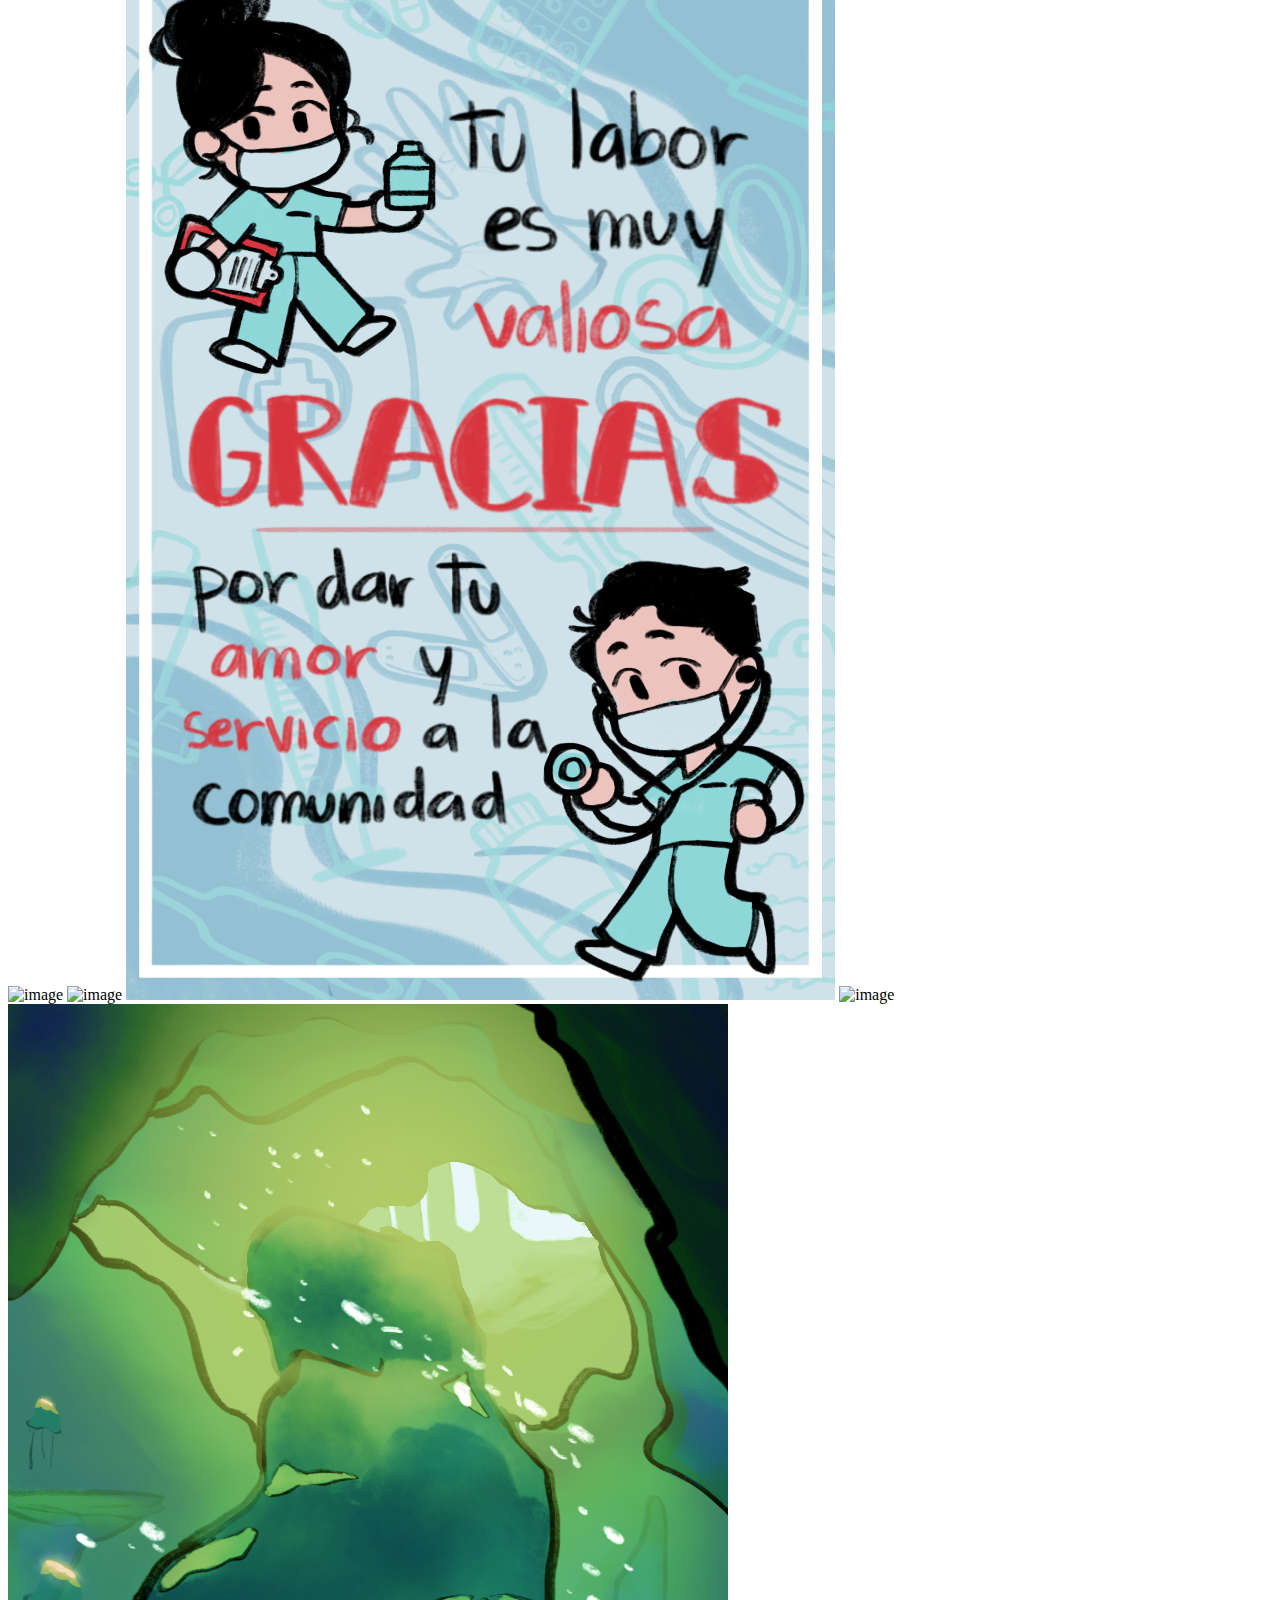
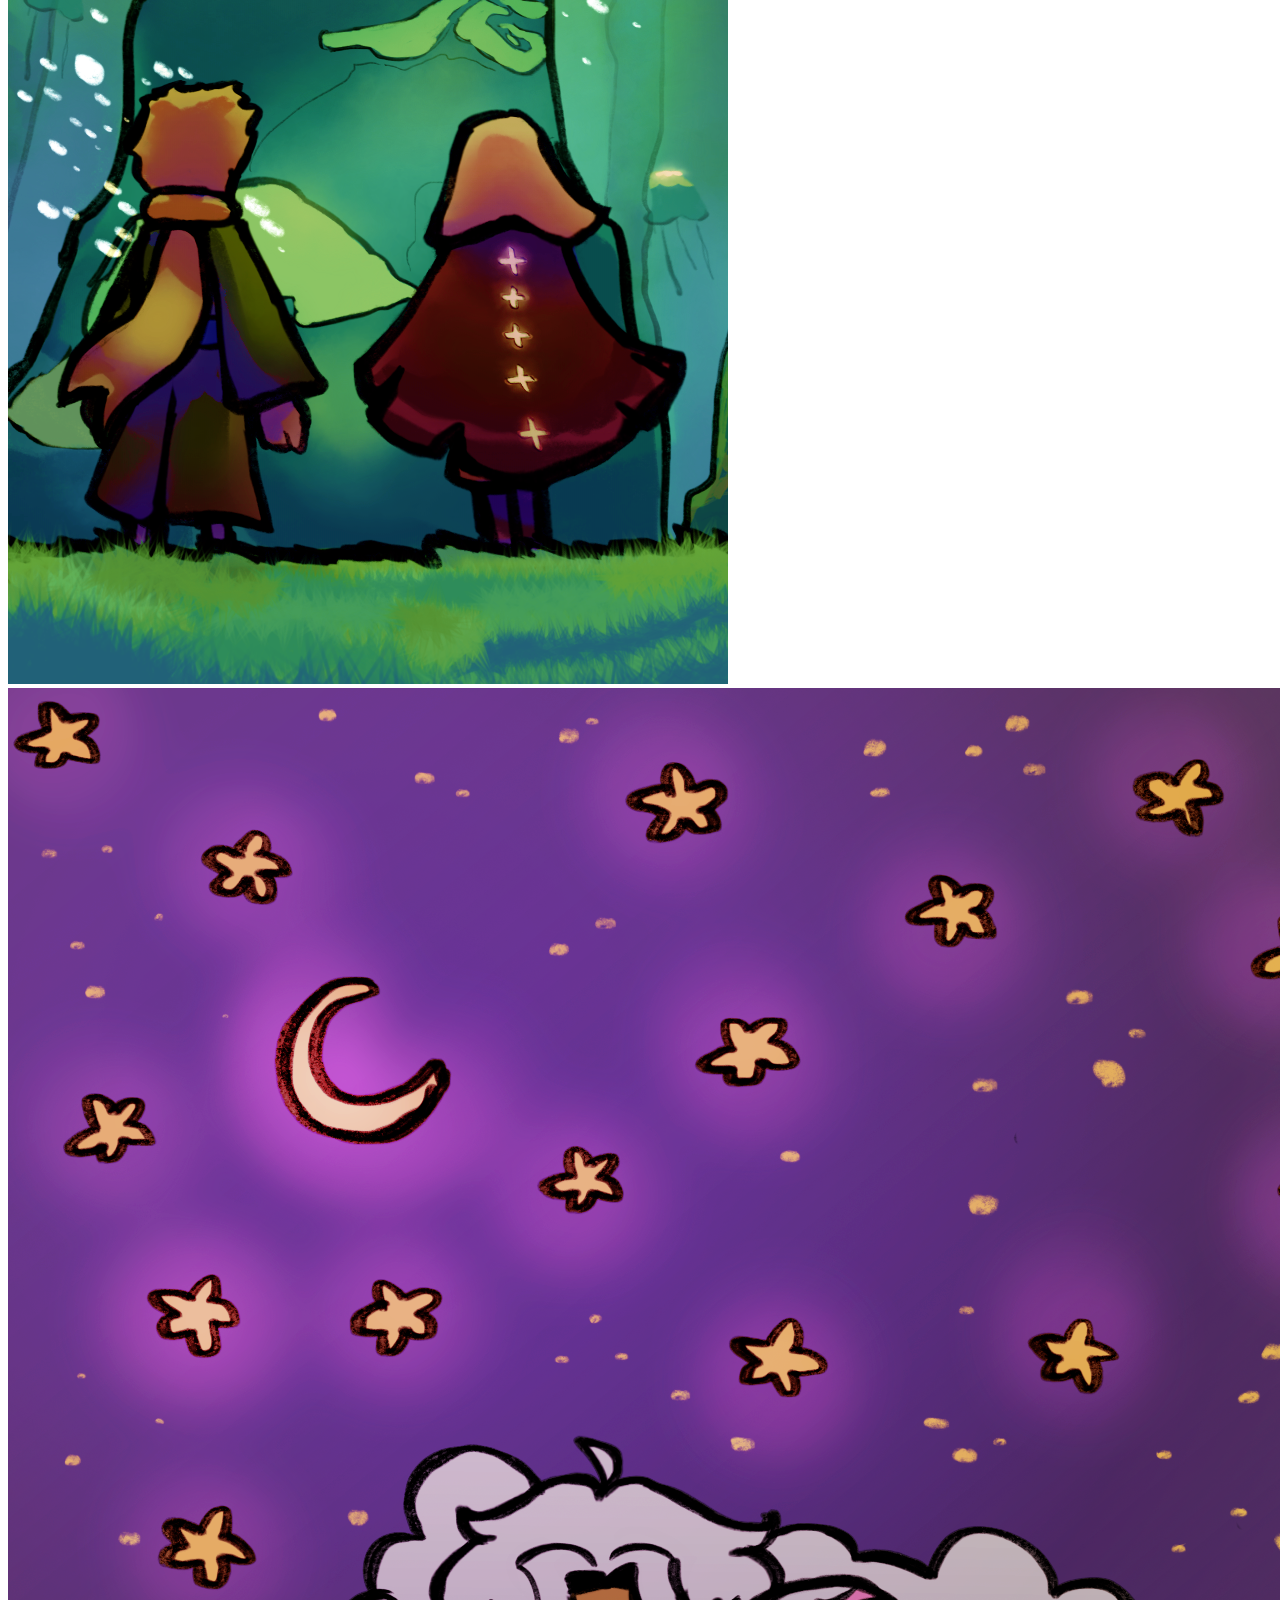
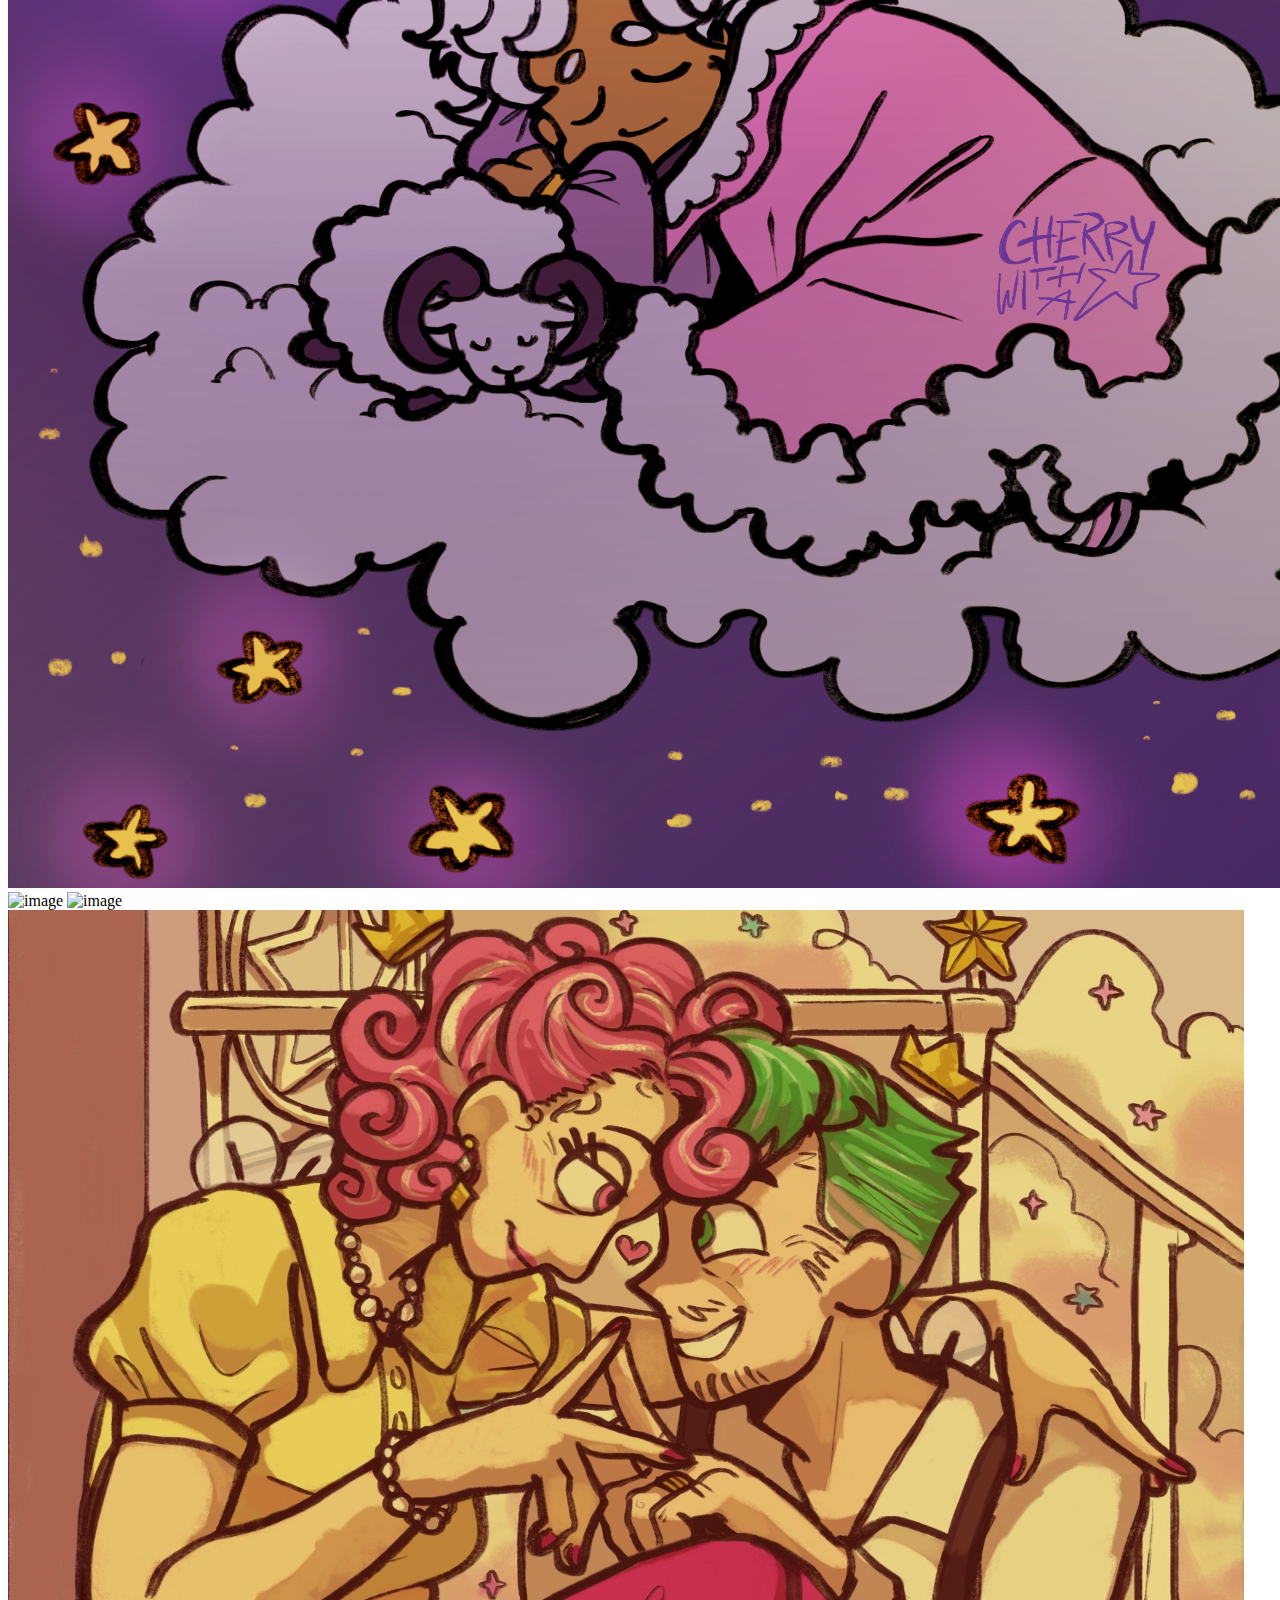
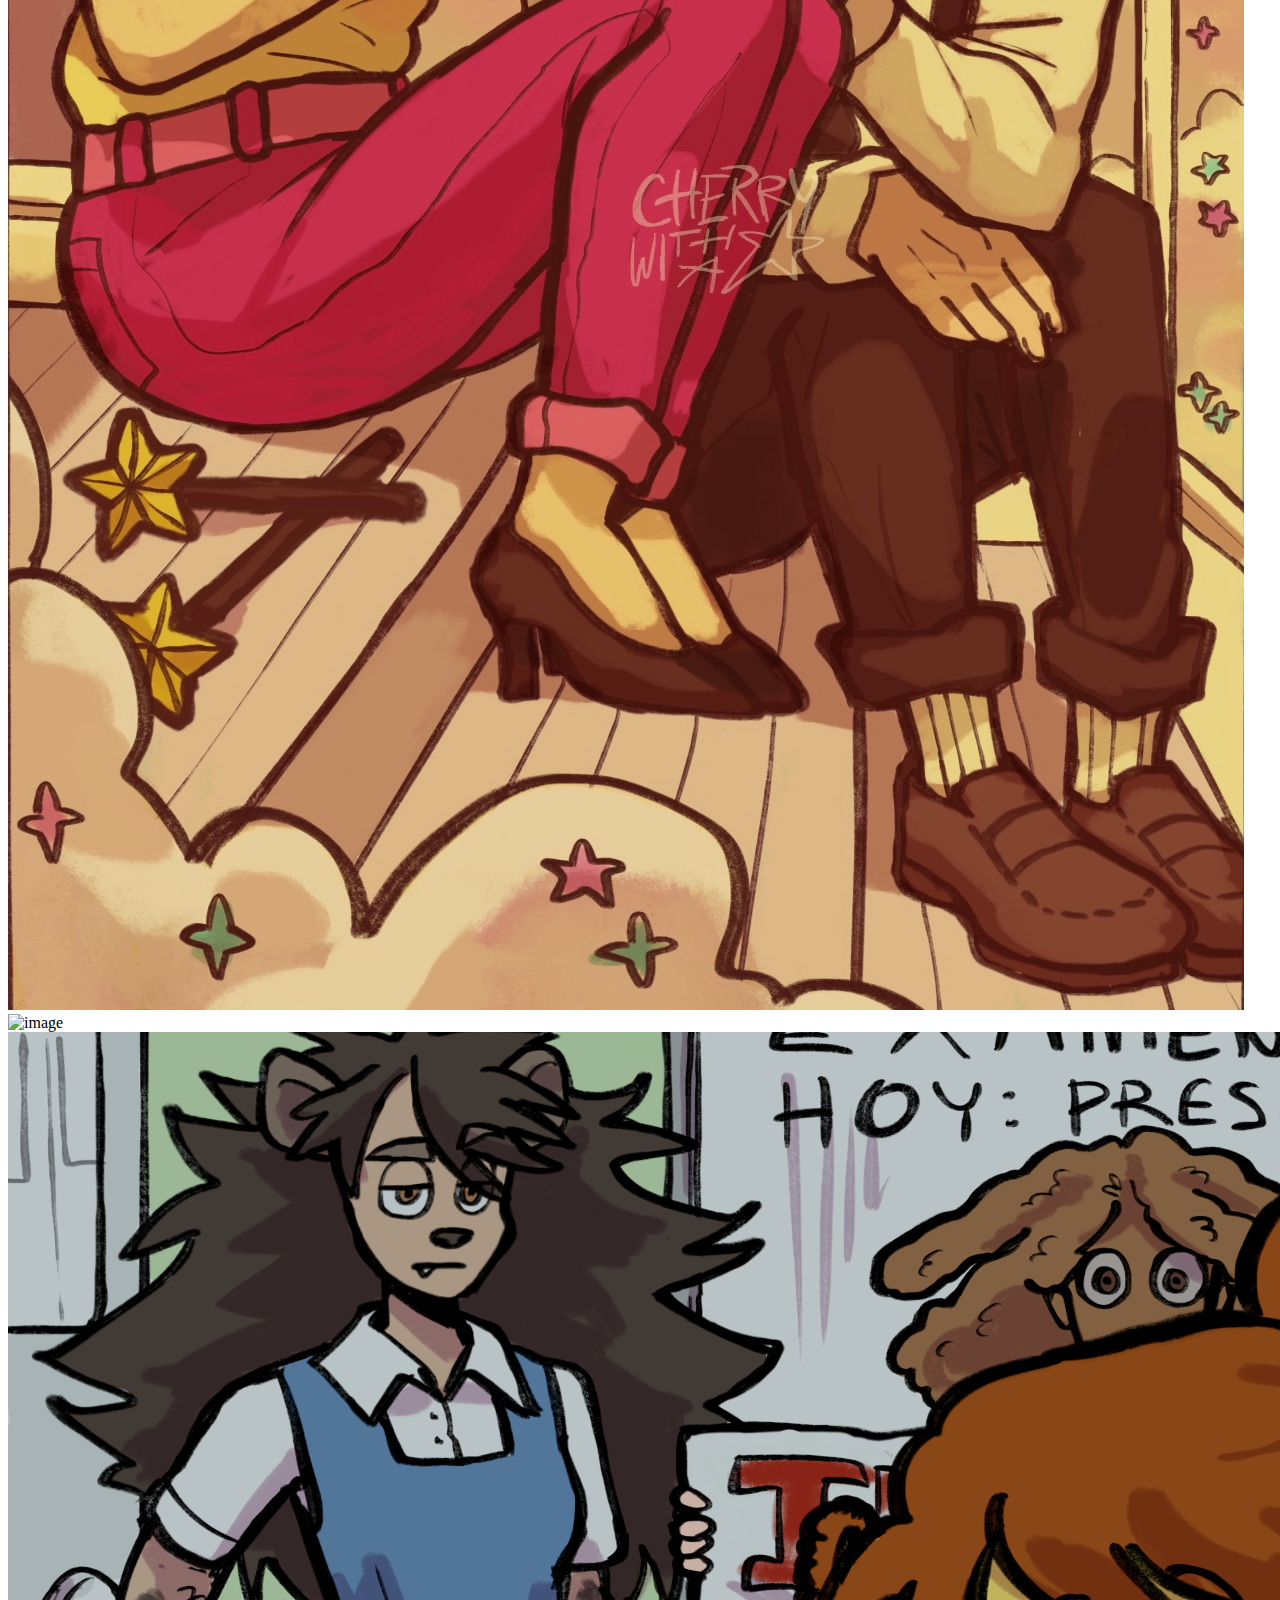
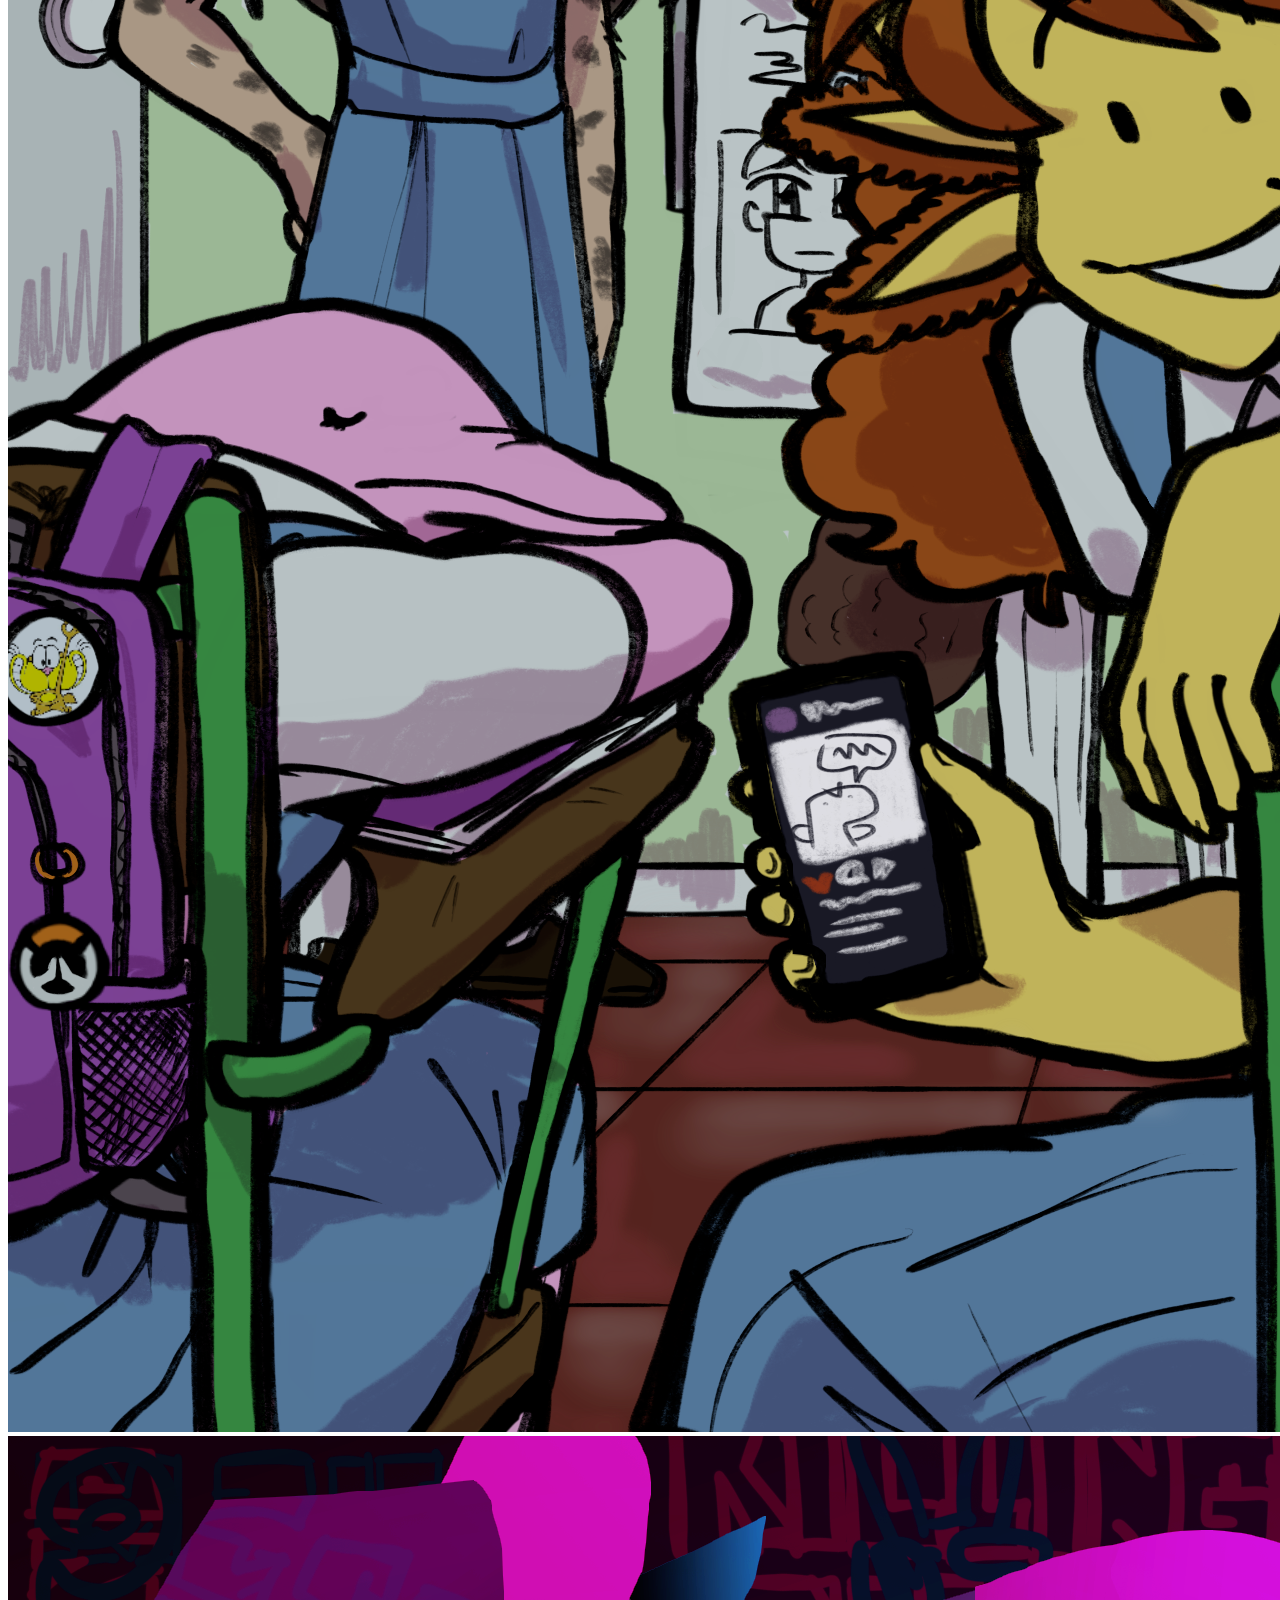
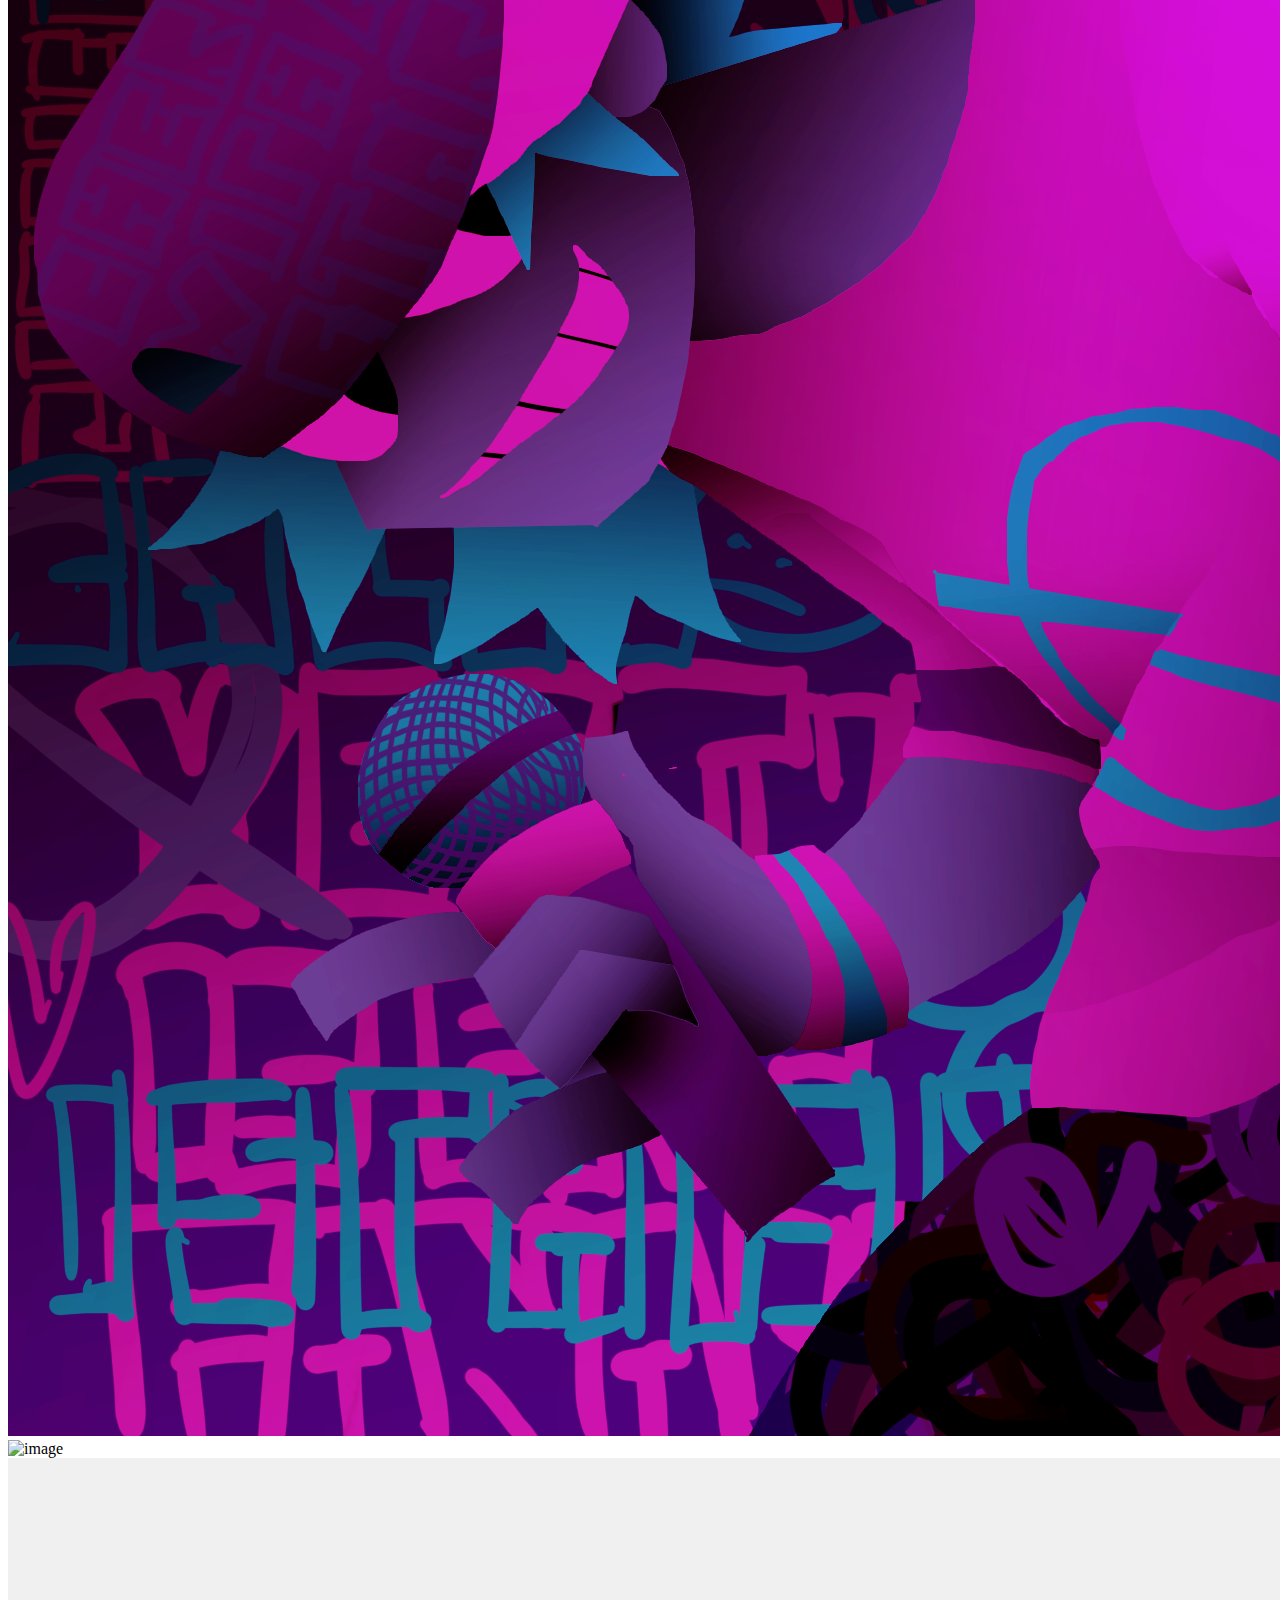
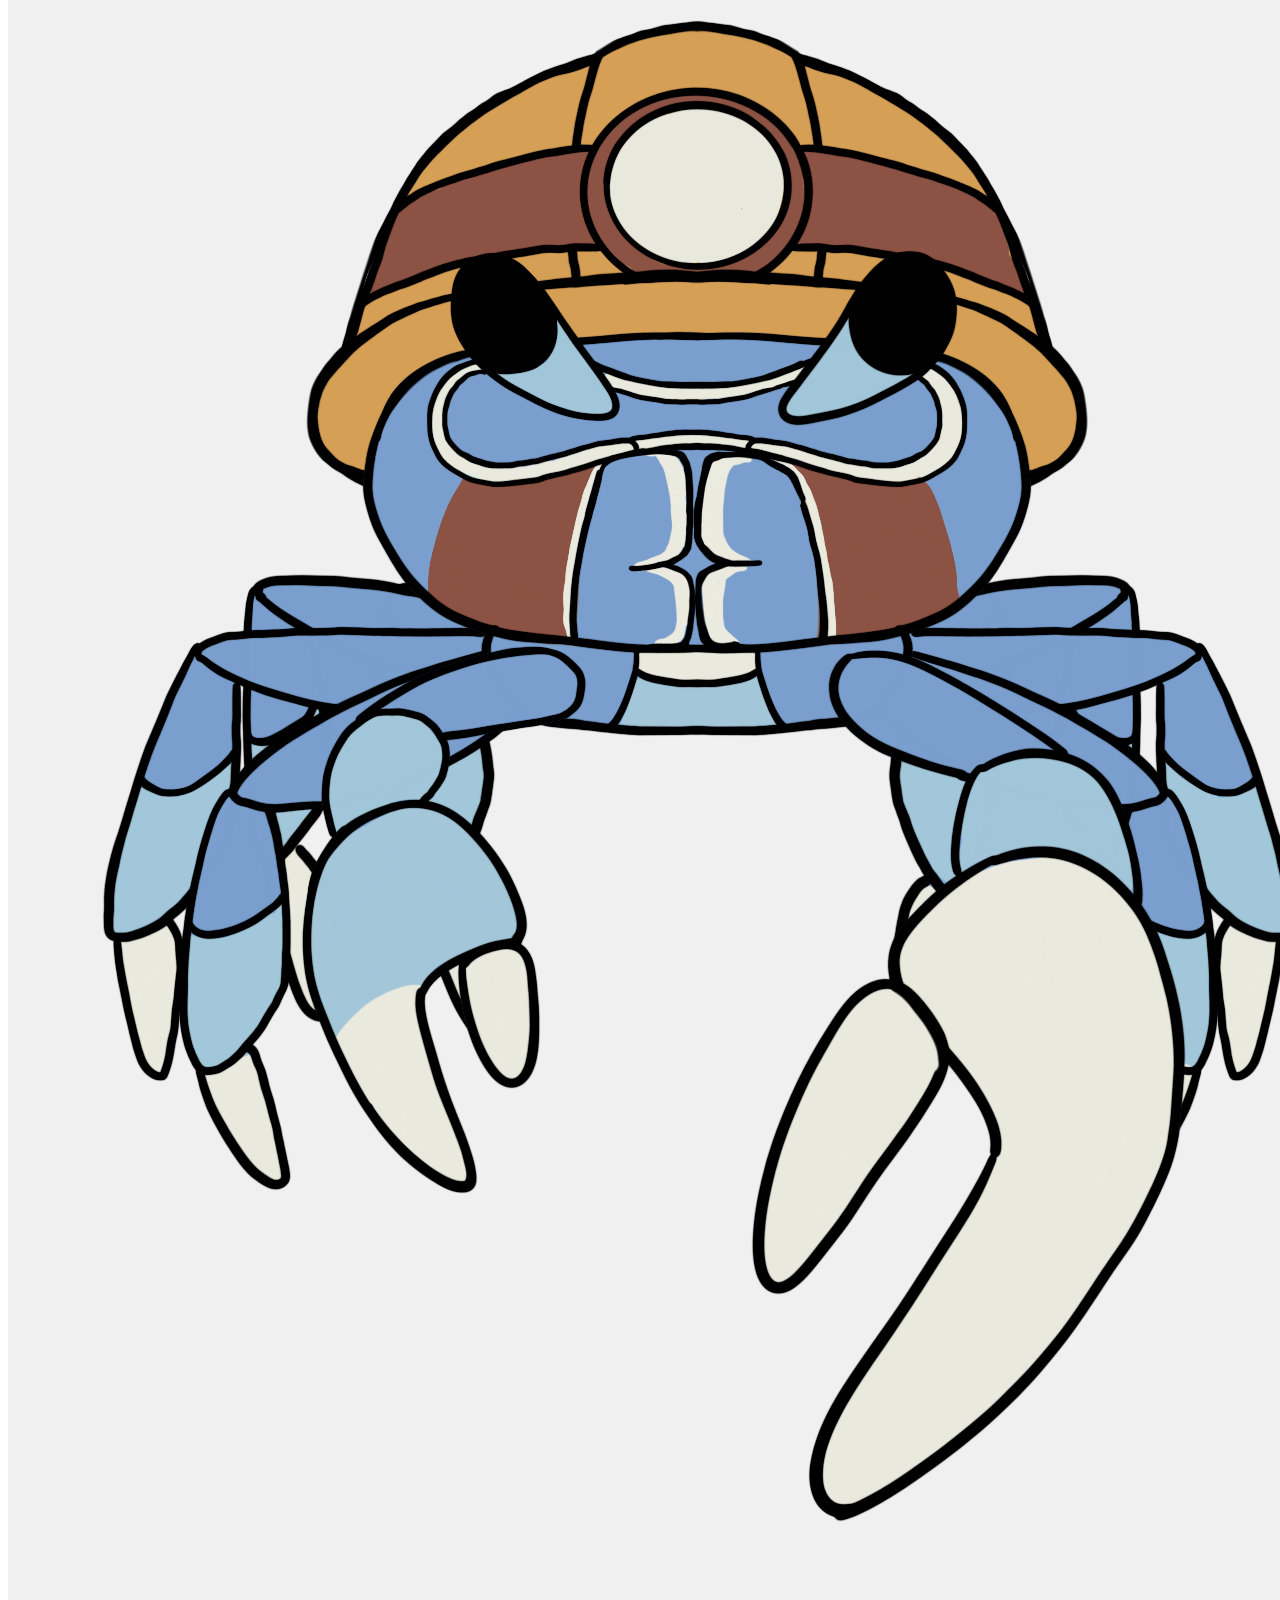
==== commit f8182e1e: "Update index.html" ====
--- a/index.html
+++ b/index.html
@@ -3,14 +3,14 @@
 <head>
     <meta charset="UTF-8">
     <meta name="viewport" content="width=device-width, initial-scale=1.0">
-    <link rel="stylesheet" href="css/style.css">
+    <link rel="stylesheet" href="./assets/css/style.scss">
     <link rel="preconnect" href="https://fonts.googleapis.com">
     <link rel="preconnect" href="https://fonts.gstatic.com" crossorigin>
     <link href="https://fonts.googleapis.com/css2?family=Potta+One&display=swap" rel="stylesheet">
     <link rel="preconnect" href="https://fonts.googleapis.com">
     <link rel="preconnect" href="https://fonts.gstatic.com" crossorigin>
     <link href="https://fonts.googleapis.com/css2?family=Itim&display=swap" rel="stylesheet">
-    <link rel="shortcut icon" href="resources/elements/star.svg" type="image/x-icon">
+    <link rel="shortcut icon" href="./resources/elements/star.svg" type="image/x-icon">
     <title>Portfolio</title>
 </head>
 <body>
@@ -29,7 +29,7 @@
                     <button class="menu-button">Contact</button>
                 </a>
             </div>
-            <img draggable="false" class="menu-img" src="/resources/elements/menu-decor.svg" alt="" >
+            <img draggable="false" class="menu-img" src="./resources/elements/menu-decor.svg" alt="" >
         </div>
         <div class="body">
             <section class="home">
@@ -166,4 +166,4 @@
         </div>
     </main>
 </body>
-</html>+</html>
